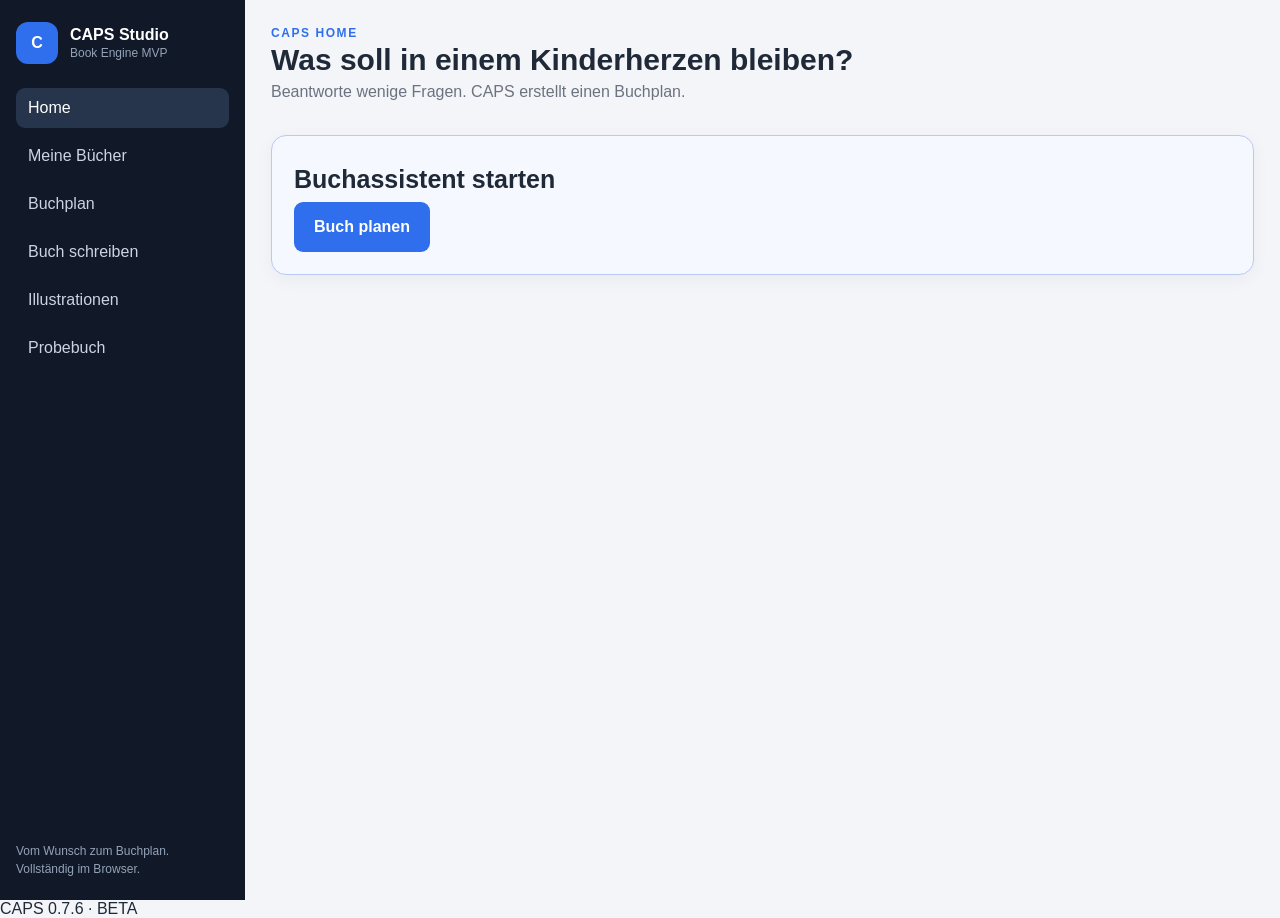
==== beta/index.html @ 0b543d27 "release: CAPS Studio 0.7.6 release: CAPS Studio 0.7.6" ====
<!doctype html>
<html lang="de">
<head>
  <meta charset="UTF-8">
  <meta name="viewport" content="width=device-width, initial-scale=1.0, viewport-fit=cover">
  <meta name="theme-color" content="#111827">
  <meta name="mobile-web-app-capable" content="yes">
  <title>CAPS Studio – Probebuch</title>
  <link rel="stylesheet" href="css/app.css?v=2026-07-16-076">
</head>
<body>
  <div id="app"></div>

  <script src="js/core/boot-guard.js?v=2026-07-16-076"></script>
  <script src="themes/universe-data.js?v=2026-07-16-076"></script>
  <script src="js/core/storage-engine.js?v=2026-07-16-076"></script>
  <script src="js/core/layout-engine.js?v=2026-07-16-076"></script>
  <script src="js/core/illustration-engine.js?v=2026-07-16-076"></script>
  <script src="js/core/manuscript-engine.js?v=2026-07-16-076"></script>
  <script src="js/core/book-engine.js?v=2026-07-16-076"></script>
  <script src="js/core/project-manager.js?v=2026-07-16-076"></script>
  <script src="js/ui/ui-controller.js?v=2026-07-16-076"></script>
  <script src="js/core/universe-engine.js?v=2026-07-16-076"></script>
  <script src="js/core/app.js?v=2026-07-16-076"></script>
  <div class="release-badge">CAPS 0.7.6 · BETA</div>
</body>
</html>
---- beta/css/app.css ----
:root{
  font-family:Inter,Arial,Helvetica,sans-serif;
  color:#1f2937;
  background:#f3f5f8;
  --panel:#fff;
  --line:#dce2e9;
  --muted:#6b7280;
  --accent:#2f6fed;
  --accent-dark:#204fb6;
  --sidebar:#111827;
  --good:#147d45;
  --good-bg:#dcfce7;
  --warn:#a15c00;
  --warn-bg:#fff7ed;
  --danger:#991b1b;
  --danger-bg:#fee2e2;
}
*{box-sizing:border-box}
html{scroll-behavior:smooth}
body{margin:0;min-height:100vh;background:#f3f5f8;overscroll-behavior-y:contain}
button,input,select,textarea{font:inherit}
button{cursor:pointer;touch-action:manipulation;-webkit-tap-highlight-color:transparent}
.app-shell{min-height:100vh;display:grid;grid-template-columns:245px minmax(0,1fr)}
.sidebar{background:var(--sidebar);color:#fff;padding:22px 16px;display:flex;flex-direction:column;gap:24px}
.brand{display:flex;gap:12px;align-items:center}
.brand-mark{width:42px;height:42px;border-radius:12px;background:var(--accent);display:grid;place-items:center;font-weight:900}
.brand strong,.brand span{display:block}
.brand span{font-size:12px;color:#94a3b8;margin-top:2px}
.nav{display:grid;gap:8px}
.nav-item{padding:11px 12px;border-radius:9px;color:#cbd5e1;position:relative}
.nav-item.active{background:#26344c;color:#fff}
.nav-item.clickable:hover{background:#1f2c42;color:#fff}
.nav-button{width:100%;border:0;text-align:left;background:transparent;color:inherit;padding:0}
.nav-item.disabled{opacity:.48;cursor:not-allowed}
.coming-soon{float:right;font-size:9px;padding:3px 6px;border-radius:999px;background:rgba(255,255,255,.1)}
.side-note{margin-top:auto;color:#94a3b8;font-size:12px;line-height:1.5}
.main{padding:26px;min-width:0}
.topbar{display:flex;justify-content:space-between;gap:16px;align-items:flex-start;margin-bottom:18px}
h1{margin:3px 0 6px;font-size:30px}
h2,h3,p{margin-top:0}
.eyebrow{margin:0;color:var(--accent);font-size:12px;font-weight:800;letter-spacing:.13em}
.subtle{color:var(--muted)}
.actions{display:flex;gap:8px;flex-wrap:wrap}
.primary,.secondary,.danger,.success{border:0;border-radius:9px;min-height:42px;padding:10px 14px;font-weight:750}
.primary{background:var(--accent);color:#fff}
.primary:hover{background:var(--accent-dark)}
.secondary{background:#edf2ff;color:#20458e}
.danger{background:var(--danger-bg);color:var(--danger)}
.success{background:var(--good-bg);color:#166534}
.panel,.stat,.hero-card,.next-step-card{background:var(--panel);border:1px solid var(--line);border-radius:15px;box-shadow:0 5px 18px rgba(15,23,42,.045)}
.panel{padding:20px}
.stats{display:grid;grid-template-columns:repeat(4,1fr);gap:14px;margin-bottom:18px}
.stat{padding:16px}
.stat span{font-size:13px;color:var(--muted)}
.stat strong{display:block;font-size:27px;margin-top:5px}
.home-grid{display:grid;grid-template-columns:minmax(0,1.35fr) minmax(320px,.65fr);gap:16px;align-items:start}
.hero-card{padding:22px;background:linear-gradient(145deg,#111827,#26344c);color:#fff}
.hero-card .subtle{color:#cbd5e1}
.hero-top{display:flex;justify-content:space-between;gap:16px;align-items:flex-start}
.hero-project{margin-top:18px}
.hero-project h2{font-size:28px;margin-bottom:6px}
.score-row{display:flex;justify-content:space-between;align-items:flex-end;gap:16px;margin-top:18px}
.score-number{font-size:42px;font-weight:900;line-height:1}
.score-label{font-size:12px;color:#cbd5e1;margin-top:5px}
.progress{height:11px;background:#dfe5ee;border-radius:999px;overflow:hidden}
.progress span{display:block;height:100%;background:var(--accent)}
.hero-card .progress{background:rgba(255,255,255,.17);margin-top:10px}
.hero-card .progress span{background:#7ea5ff}
.health-button{border:1px solid rgba(255,255,255,.18);background:rgba(255,255,255,.08);color:#fff;border-radius:999px;padding:8px 11px;font-weight:750}
.next-step-card{padding:22px;margin-top:16px;border-color:#b8c9f2;background:#f6f8ff}
.next-step-label{color:var(--accent);font-size:12px;font-weight:900;letter-spacing:.12em}
.next-step-card h2{font-size:25px;margin:7px 0 8px}
.next-step-card p{color:var(--muted);line-height:1.5}
.next-step-card .primary{min-height:50px;padding-inline:20px}
.timeline{display:grid;grid-template-columns:repeat(7,1fr);gap:8px;margin-top:16px}
.timeline-step{border:1px solid var(--line);border-radius:11px;padding:10px 8px;text-align:center;background:#fafbfd;min-height:76px}
.timeline-step strong,.timeline-step span{display:block}
.timeline-step strong{font-size:12px}
.timeline-step span{font-size:20px;margin-bottom:5px}
.timeline-step.done{background:#edf8f1;border-color:#b7dec7;color:var(--good)}
.timeline-step.current{background:#fff7ed;border-color:#f3cc9d;color:var(--warn)}
.timeline-step.locked{color:#9ca3af}
.coach-card{padding:18px;border-left:4px solid var(--accent);background:#fff;border-radius:0 13px 13px 0;box-shadow:0 5px 18px rgba(15,23,42,.045)}
.coach-card strong{display:block;margin-bottom:7px}
.activity-list,.health-list,.project-list{display:grid;gap:0}
.activity-item,.health-item,.project-row{display:flex;justify-content:space-between;gap:12px;padding:10px 0;border-bottom:1px solid #edf0f4}
.activity-item:last-child,.health-item:last-child,.project-row:last-child{border-bottom:0}
.activity-item span:last-child,.project-row span:last-child{color:var(--muted);font-size:12px}
.health-dot{width:10px;height:10px;border-radius:50%;display:inline-block;margin-right:7px}
.health-dot.good{background:#22c55e}
.health-dot.warn{background:#f59e0b}
.health-dot.off{background:#cbd5e1}
.project-grid{display:grid;grid-template-columns:repeat(auto-fill,minmax(270px,1fr));gap:14px}
.project-card{border:1px solid var(--line);border-radius:13px;overflow:hidden;background:#fff}
.project-cover{min-height:105px;padding:16px;color:#fff;background:linear-gradient(145deg,#172033,#2f6fed);display:flex;justify-content:space-between;align-items:flex-end}
.project-body{padding:15px}
.project-meta{color:var(--muted);font-size:13px;min-height:34px}
.project-actions{display:flex;gap:7px;flex-wrap:wrap;margin-top:14px}
.empty{padding:54px 18px;text-align:center;color:var(--muted)}
.form-grid{display:grid;grid-template-columns:1fr 1fr;gap:13px}
.field{display:grid;gap:6px;font-size:13px;font-weight:750}
.field.wide{grid-column:1/-1}
input,select,textarea{width:100%;border:1px solid #d6dde6;border-radius:9px;padding:10px 11px;background:#fff;color:#1f2937}
textarea{min-height:130px;resize:vertical}
.form-actions{display:flex;justify-content:flex-end;gap:8px;margin-top:20px}
.project-header{display:flex;justify-content:space-between;gap:16px;align-items:flex-start;margin-bottom:18px}
.page-list{display:grid;grid-template-columns:repeat(auto-fill,minmax(210px,1fr));gap:10px;margin-top:14px}
.page-card{border:1px solid var(--line);border-radius:11px;padding:12px;background:#fafbfd;cursor:pointer;text-align:left;width:100%}
.page-card:hover{border-color:#9bb7f6;background:#f3f6ff}
.page-card strong,.page-card span{display:block}
.page-card span{color:var(--muted);font-size:12px;margin-top:5px}
.page-editor-grid{display:grid;grid-template-columns:minmax(0,1fr) 280px;gap:16px;align-items:start}
.page-editor-sidebar{position:sticky;top:16px}
.page-status-list{display:grid;gap:8px;margin-top:14px}
.page-status-list div{display:flex;justify-content:space-between;gap:10px;padding:9px 0;border-bottom:1px solid #edf0f4}
.export-explanation{display:grid;grid-template-columns:1fr 1fr;gap:10px;margin-top:16px}
.export-option{border:1px solid var(--line);border-radius:11px;padding:13px;background:#fafbfd}
.export-option strong,.export-option span{display:block}
.export-option span{margin-top:5px;color:var(--muted);font-size:12px;line-height:1.45}
.toast{position:fixed;right:18px;bottom:18px;padding:12px 15px;background:#111827;color:#fff;border-radius:10px;box-shadow:0 10px 30px rgba(0,0,0,.25);z-index:50}
.modal-backdrop{position:fixed;inset:0;background:rgba(15,23,42,.68);z-index:60;display:grid;place-items:center;padding:18px}
.modal{width:min(560px,100%);max-height:88vh;overflow:auto;background:#fff;border-radius:16px;box-shadow:0 24px 80px rgba(0,0,0,.3)}
.modal-head,.modal-body,.modal-actions{padding:17px 18px}
.modal-head{border-bottom:1px solid var(--line);display:flex;justify-content:space-between;gap:12px;align-items:center}
.modal-actions{border-top:1px solid var(--line);display:flex;justify-content:flex-end}
.mobile-bottom-nav{display:none}
.mobile-next-bar{display:none}
.quick-continue{margin-top:14px;padding:12px;border-radius:11px;background:rgba(255,255,255,.08);border:1px solid rgba(255,255,255,.13)}
.quick-continue strong{display:block;margin-bottom:5px}
.quick-continue button{margin-top:9px}

@media(max-width:1050px){
  .home-grid{grid-template-columns:1fr}
  .timeline{grid-template-columns:repeat(4,1fr)}
}
@media(max-width:850px){
  body{padding-bottom:calc(76px + env(safe-area-inset-bottom))}
  .app-shell{grid-template-columns:1fr}
  .sidebar{display:none}
  .main{padding:14px 12px 92px}
  .topbar,.project-header{display:grid}
  .topbar .actions,.project-header .actions{display:grid;grid-template-columns:1fr 1fr}
  h1{font-size:24px}
  .stats{grid-template-columns:1fr 1fr;gap:9px}
  .stat{padding:13px}
  .stat strong{font-size:23px}
  .hero-card{padding:17px}
  .hero-top{display:grid}
  .hero-project h2{font-size:24px}
  .score-number{font-size:36px}
  .timeline{grid-template-columns:repeat(2,1fr)}
  .next-step-card{padding:17px}
  .next-step-card .primary{width:100%;min-height:52px}
  .page-editor-grid{grid-template-columns:1fr}
  .page-editor-sidebar{position:static}
  .mobile-bottom-nav{display:grid;grid-template-columns:repeat(4,1fr);position:fixed;left:0;right:0;bottom:0;z-index:40;background:rgba(17,24,39,.98);padding:7px 8px calc(7px + env(safe-area-inset-bottom));backdrop-filter:blur(14px)}
  .mobile-bottom-nav button{border:0;background:transparent;color:#cbd5e1;min-height:54px;border-radius:10px;display:grid;place-items:center;align-content:center;gap:2px;font-size:10px}
  .mobile-bottom-nav button strong{font-size:19px}
  .mobile-bottom-nav button.active{background:#26344c;color:#fff}
  .mobile-next-bar{display:grid;position:sticky;bottom:calc(70px + env(safe-area-inset-bottom));z-index:25;margin-top:14px;padding:9px;background:rgba(255,255,255,.95);border:1px solid var(--line);border-radius:13px;backdrop-filter:blur(12px)}
  .mobile-next-bar button{min-height:50px}
  .toast{left:12px;right:12px;bottom:calc(88px + env(safe-area-inset-bottom));text-align:center}
}
@media(max-width:560px){
  .stats,.form-grid,.export-explanation{grid-template-columns:1fr}
  .field.wide{grid-column:auto}
  .topbar .actions,.project-header .actions,.project-actions,.form-actions{grid-template-columns:1fr;display:grid}
  .timeline{grid-template-columns:1fr 1fr}
  .primary,.secondary,.danger,.success{min-height:48px}
}

.universe-toolbar{display:grid;grid-template-columns:minmax(220px,1fr) 220px auto;gap:10px;margin-bottom:14px}.asset-grid{display:grid;grid-template-columns:repeat(auto-fill,minmax(205px,1fr));gap:10px}.asset-card{border:1px solid var(--line);border-radius:12px;padding:13px;background:#fafbfd;display:grid;gap:8px;min-height:132px}.asset-card.selected{border-color:var(--accent);background:#f3f6ff}.asset-card h3{font-size:15px;margin:0}.asset-card small{color:var(--muted)}.asset-category{display:inline-block;width:max-content;padding:4px 7px;border-radius:999px;background:#edf2ff;color:#20458e;font-size:10px;font-weight:800}.asset-actions{margin-top:auto;display:flex;gap:7px}.asset-actions button{width:100%}.universe-tabs{display:flex;gap:8px;flex-wrap:wrap;margin-bottom:14px}.universe-tabs button.active{background:var(--accent);color:#fff}.pack-grid{display:grid;grid-template-columns:repeat(auto-fill,minmax(250px,1fr));gap:12px}.pack-card{border:1px solid var(--line);border-radius:13px;padding:15px;background:#fff}.pack-card p{color:var(--muted);font-size:13px;line-height:1.45}.universe-summary{display:grid;grid-template-columns:repeat(4,1fr);gap:10px;margin-bottom:14px}.library-empty{padding:28px;text-align:center;color:var(--muted)}@media(max-width:850px){.universe-toolbar{grid-template-columns:1fr 1fr}.universe-toolbar button{grid-column:1/-1}.asset-grid,.pack-grid{grid-template-columns:1fr 1fr}.universe-summary{grid-template-columns:1fr 1fr}}@media(max-width:560px){.universe-toolbar,.asset-grid,.pack-grid,.universe-summary{grid-template-columns:1fr}.universe-tabs{display:grid;grid-template-columns:1fr 1fr}.universe-tabs button{min-height:48px}.asset-card{min-height:150px}}


/* Sprint A.2.2.1 – Projektassistent */
.wizard-shell{max-width:1050px;margin:0 auto}
.wizard-progress{display:grid;grid-template-columns:repeat(6,1fr);gap:7px;margin-bottom:16px}
.wizard-progress div{padding:9px 7px;border:1px solid var(--line);border-radius:10px;background:#fafbfd;text-align:center;font-size:11px;font-weight:750;color:var(--muted)}
.wizard-progress div.done{background:#edf8f1;color:var(--good);border-color:#b7dec7}
.wizard-progress div.active{background:#edf2ff;color:#20458e;border-color:#9bb7f6}
.wizard-card{background:#fff;border:1px solid var(--line);border-radius:15px;padding:22px;box-shadow:0 5px 18px rgba(15,23,42,.045)}
.wizard-card h2{margin-bottom:6px}
.theme-grid{display:grid;grid-template-columns:repeat(auto-fill,minmax(165px,1fr));gap:10px;margin-top:16px}
.theme-option{border:1px solid var(--line);border-radius:12px;padding:14px;background:#fafbfd;min-height:94px;text-align:left}
.theme-option strong,.theme-option span{display:block}
.theme-option span{font-size:22px;margin-bottom:7px}
.theme-option.selected{background:#edf2ff;border-color:var(--accent);box-shadow:0 0 0 2px rgba(47,111,237,.10)}
.selection-toolbar{display:grid;grid-template-columns:1fr 220px;gap:10px;margin:14px 0}
.selection-grid{display:grid;grid-template-columns:repeat(auto-fill,minmax(190px,1fr));gap:9px}
.selection-card{border:1px solid var(--line);border-radius:11px;padding:12px;background:#fafbfd;text-align:left;min-height:88px}
.selection-card strong,.selection-card small{display:block}
.selection-card small{color:var(--muted);margin-top:5px}
.selection-card.selected{border-color:var(--accent);background:#f3f6ff}
.wizard-footer{display:flex;justify-content:space-between;gap:9px;margin-top:18px}
.wizard-summary{display:grid;grid-template-columns:repeat(2,1fr);gap:10px}
.summary-box{border:1px solid var(--line);border-radius:11px;padding:13px;background:#fafbfd}
.summary-box strong,.summary-box span{display:block}
.summary-box span{color:var(--muted);font-size:13px;margin-top:5px}
.project-tabs{display:flex;gap:8px;flex-wrap:wrap;margin:0 0 14px}
.project-tabs button.active{background:var(--accent);color:#fff}
.content-section{margin-top:18px}
.content-section-head{display:flex;justify-content:space-between;align-items:center;gap:10px;margin-bottom:10px}
.content-section-head h3{margin:0}
.content-count{padding:4px 8px;border-radius:999px;background:#edf2ff;color:#20458e;font-size:11px;font-weight:800}
.custom-character-list{display:grid;gap:9px;margin-top:12px}
.custom-character{display:flex;justify-content:space-between;gap:12px;align-items:center;border:1px solid var(--line);border-radius:10px;padding:10px;background:#fafbfd}
.wizard-note{padding:11px 12px;border-radius:10px;background:#edf2ff;color:#20458e;font-size:13px;line-height:1.45}
@media(max-width:850px){
  .wizard-progress{grid-template-columns:repeat(3,1fr)}
  .theme-grid,.selection-grid{grid-template-columns:1fr 1fr}
  .selection-toolbar{grid-template-columns:1fr}
}
@media(max-width:560px){
  .wizard-progress{grid-template-columns:repeat(2,1fr)}
  .theme-grid,.selection-grid,.wizard-summary{grid-template-columns:1fr}
  .wizard-card{padding:16px}
  .wizard-footer{display:grid;grid-template-columns:1fr}
  .wizard-footer button{width:100%;min-height:50px}
  .project-tabs{display:grid;grid-template-columns:1fr 1fr}
  .project-tabs button{min-height:48px}
}

.book-wizard{max-width:1050px;margin:0 auto}.book-wizard-progress{display:grid;grid-template-columns:repeat(5,1fr);gap:7px;margin-bottom:16px}.book-wizard-progress div{padding:9px 6px;border:1px solid var(--line);border-radius:10px;background:#fafbfd;text-align:center;font-size:11px;font-weight:800;color:var(--muted)}.book-wizard-progress div.done{background:#edf8f1;color:var(--good);border-color:#b7dec7}.book-wizard-progress div.active{background:#edf2ff;color:#20458e;border-color:#9bb7f6}.choice-grid{display:grid;grid-template-columns:repeat(auto-fill,minmax(175px,1fr));gap:10px;margin-top:14px}.choice-card{border:1px solid var(--line);border-radius:12px;padding:14px;background:#fafbfd;text-align:left;min-height:86px}.choice-card.selected{background:#edf2ff;border-color:var(--accent)}.character-builder{display:grid;gap:10px;margin-top:14px}.character-row{border:1px solid var(--line);border-radius:12px;padding:13px;background:#fafbfd}.character-row-head{display:flex;justify-content:space-between;align-items:center;gap:10px}.plan-grid{display:grid;grid-template-columns:repeat(2,minmax(0,1fr));gap:14px}.plan-card{background:#fff;border:1px solid var(--line);border-radius:14px;padding:17px;box-shadow:0 5px 18px rgba(15,23,42,.04)}.plan-list{display:grid;gap:8px}.plan-list-item{border:1px solid #e7ebf0;border-radius:10px;padding:11px;background:#fafbfd}.plan-list-item strong,.plan-list-item span{display:block}.plan-list-item span{color:var(--muted);font-size:13px;margin-top:4px;line-height:1.45}.qa-score{font-size:42px;font-weight:900}.qa-check{display:flex;justify-content:space-between;gap:12px;padding:9px 0;border-bottom:1px solid #edf0f4}.qa-check.good{color:var(--good)}.qa-check.warn{color:#a15c00}.approval-bar{display:flex;justify-content:space-between;gap:10px;align-items:center;margin-top:14px;padding-top:13px;border-top:1px solid var(--line)}.generator-note{padding:11px 12px;border-radius:10px;background:#fff7ed;color:#8a4b00;font-size:13px;line-height:1.5;margin:14px 0}@media(max-width:850px){.book-wizard-progress{grid-template-columns:repeat(3,1fr)}.plan-grid{grid-template-columns:1fr}}@media(max-width:560px){.book-wizard-progress{grid-template-columns:repeat(2,1fr)}.choice-grid{grid-template-columns:1fr}.approval-bar{display:grid}}

.manuscript-layout{display:grid;grid-template-columns:260px minmax(0,1fr);gap:14px}.chapter-sidebar{background:#fff;border:1px solid var(--line);border-radius:14px;padding:12px;height:max-content;position:sticky;top:12px}.chapter-sidebar button{width:100%;text-align:left;margin-bottom:7px}.chapter-sidebar button.active{background:var(--accent);color:#fff}.scene-editor{background:#fff;border:1px solid var(--line);border-radius:14px;padding:18px}.scene-meta{display:grid;grid-template-columns:repeat(3,1fr);gap:8px;margin:12px 0}.scene-meta div{background:#fafbfd;border:1px solid var(--line);border-radius:10px;padding:10px}.scene-meta strong,.scene-meta span{display:block}.scene-meta span{color:var(--muted);font-size:12px;margin-top:3px}.scene-textarea{min-height:420px;font-family:Georgia,serif;font-size:17px;line-height:1.65}.manuscript-toolbar{display:flex;gap:8px;flex-wrap:wrap;margin:12px 0}.manuscript-stats{display:grid;grid-template-columns:repeat(4,1fr);gap:10px;margin-bottom:14px}.quality-strip{display:grid;grid-template-columns:repeat(4,1fr);gap:8px;margin-top:12px}.quality-strip div{border:1px solid var(--line);border-radius:9px;padding:9px;background:#fafbfd;font-size:12px}.quality-strip .ok{color:var(--good)}.scene-list{display:grid;gap:6px;margin-top:8px}.scene-list button{background:#fafbfd;color:#1f2937;border:1px solid var(--line)}.scene-list button.active{background:#edf2ff;border-color:var(--accent)}@media(max-width:900px){.manuscript-layout{grid-template-columns:1fr}.chapter-sidebar{position:static}.manuscript-stats{grid-template-columns:1fr 1fr}}@media(max-width:560px){.scene-meta,.quality-strip,.manuscript-stats{grid-template-columns:1fr}.scene-textarea{min-height:320px}.manuscript-toolbar{display:grid}.manuscript-toolbar button{width:100%;min-height:48px}}

.illustration-layout{display:grid;grid-template-columns:290px minmax(0,1fr);gap:14px}
.illustration-sidebar{background:#fff;border:1px solid var(--line);border-radius:14px;padding:12px;height:max-content;position:sticky;top:12px;max-height:calc(100vh - 30px);overflow:auto}
.illustration-list{display:grid;gap:7px}
.illustration-list button{background:#fafbfd;color:#1f2937;border:1px solid var(--line);text-align:left}
.illustration-list button.active{background:#edf2ff;border-color:var(--accent)}
.illustration-editor{background:#fff;border:1px solid var(--line);border-radius:14px;padding:18px}
.illustration-preview{aspect-ratio:3/2;border:2px dashed #cbd5e1;border-radius:13px;background:#f8fafc;display:grid;place-items:center;overflow:hidden;margin:12px 0}
.illustration-preview img{width:100%;height:100%;object-fit:contain;background:#fff}
.illustration-placeholder{text-align:center;color:var(--muted);padding:20px}
.prompt-box{min-height:270px;font-family:ui-monospace,SFMono-Regular,Consolas,monospace;font-size:13px;line-height:1.5}
.passport-grid{display:grid;grid-template-columns:repeat(auto-fill,minmax(220px,1fr));gap:10px}
.passport-card{border:1px solid var(--line);border-radius:11px;padding:12px;background:#fafbfd}
.passport-card strong,.passport-card span{display:block}
.passport-card span{color:var(--muted);font-size:12px;line-height:1.45;margin-top:4px}
.illustration-stats{display:grid;grid-template-columns:repeat(4,1fr);gap:10px;margin-bottom:14px}
.illustration-toolbar{display:flex;gap:8px;flex-wrap:wrap}
.upload-label{display:inline-flex;align-items:center;justify-content:center;min-height:42px;padding:9px 13px;border-radius:9px;background:var(--accent);color:#fff;font-weight:800;cursor:pointer}
.upload-label input{display:none}
.style-bible{border:1px solid #9bb7f6;background:#f6f8ff;border-radius:13px;padding:14px;margin-bottom:13px}
@media(max-width:900px){.illustration-layout{grid-template-columns:1fr}.illustration-sidebar{position:static;max-height:none}.illustration-stats{grid-template-columns:1fr 1fr}}
@media(max-width:560px){.illustration-stats{grid-template-columns:1fr}.illustration-toolbar{display:grid}.illustration-toolbar button,.upload-label{width:100%;min-height:48px}.passport-grid{grid-template-columns:1fr}}

.style-editor-grid{display:grid;grid-template-columns:repeat(3,1fr);gap:10px}
.character-editor-grid{display:grid;grid-template-columns:repeat(3,1fr);gap:10px}
.character-editor-card{border:1px solid var(--line);border-radius:12px;padding:13px;background:#fafbfd;margin-bottom:12px}
.character-editor-card h3{margin-top:0}
.control-section{background:#fff;border:1px solid var(--line);border-radius:14px;padding:16px;margin-bottom:14px}
.control-section summary{cursor:pointer}
.style-preview{padding:12px;border:1px solid #9bb7f6;border-radius:10px;background:#f6f8ff;margin-top:10px}
@media(max-width:850px){.style-editor-grid,.character-editor-grid{grid-template-columns:1fr 1fr}}
@media(max-width:560px){.style-editor-grid,.character-editor-grid{grid-template-columns:1fr}}

.wizard-section-head{display:flex;justify-content:space-between;align-items:end;gap:12px;margin:24px 0 12px}
.compact-characters .character-row{border-color:#b8c9f2;background:#f8faff}
.layout-stats{display:grid;grid-template-columns:repeat(4,1fr);gap:12px;margin-bottom:14px}
.layout-warning,.layout-ready{border-radius:12px;padding:13px 15px;margin-bottom:14px;line-height:1.5}
.layout-warning{background:#fff7ed;border:1px solid #f3cc9d;color:#8a4b00}
.layout-ready{background:#edf8f1;border:1px solid #b7dec7;color:#166534}
.layout-workspace{display:grid;grid-template-columns:280px minmax(0,1fr);gap:14px;align-items:start}
.layout-sidebar{background:#fff;border:1px solid var(--line);border-radius:14px;padding:12px;display:grid;gap:7px;position:sticky;top:12px;max-height:calc(100vh - 30px);overflow:auto}
.layout-spread-button{border:1px solid var(--line);background:#fafbfd;border-radius:9px;padding:10px;text-align:left;color:#1f2937}
.layout-spread-button strong,.layout-spread-button span{display:block}
.layout-spread-button span{font-size:11px;color:var(--muted);margin-top:4px}
.layout-spread-button.active{background:#edf2ff;border-color:var(--accent)}
.layout-editor{display:grid;gap:14px}
.book-spread-preview{position:relative;aspect-ratio:3/2;background:#fff;border:1px solid var(--line);border-radius:14px;overflow:hidden;box-shadow:0 8px 28px rgba(15,23,42,.08);display:grid}
.book-preview-image{min-height:0;background:#e9eef5;display:grid;place-items:center;text-align:center;color:var(--muted);overflow:hidden}
.book-preview-image img{width:100%;height:100%;object-fit:cover}
.book-preview-copy{background:rgba(255,255,255,.94);padding:18px;overflow:auto;font-size:var(--preview-body);line-height:1.45}
.book-preview-copy h2{font-size:var(--preview-title);margin-bottom:10px}
.book-preview-copy p{margin:0 0 .65em}
.book-spread-preview.text-bottom{grid-template-rows:minmax(0,1fr) minmax(28%,auto)}
.book-spread-preview.text-left{grid-template-columns:38% 62%}.book-spread-preview.text-left .book-preview-copy{grid-column:1;grid-row:1}.book-spread-preview.text-left .book-preview-image{grid-column:2;grid-row:1}
.book-spread-preview.text-right{grid-template-columns:62% 38%}.book-spread-preview.text-right .book-preview-copy{grid-column:2;grid-row:1}.book-spread-preview.text-right .book-preview-image{grid-column:1;grid-row:1}
.book-preview-pages{position:absolute;right:10px;bottom:7px;font-size:11px;color:#64748b}
.layout-edit-fields{background:#fff;border:1px solid var(--line);border-radius:14px;padding:16px;display:grid;grid-template-columns:1fr 1fr;gap:10px}
.layout-edit-fields .wide,.layout-edit-fields button{grid-column:1/-1}
.layout-textarea{min-height:240px;line-height:1.55}
.print-book{display:none}
@media(max-width:900px){.layout-workspace{grid-template-columns:1fr}.layout-sidebar{position:static;max-height:none;grid-template-columns:repeat(2,1fr)}.layout-stats{grid-template-columns:1fr 1fr}}
@media(max-width:560px){.wizard-section-head{display:block}.wizard-section-head button{width:100%;margin-top:8px}.layout-sidebar{grid-template-columns:1fr}.layout-stats{grid-template-columns:1fr 1fr}.layout-edit-fields{grid-template-columns:1fr}.book-spread-preview{aspect-ratio:auto;min-height:620px}.book-spread-preview.text-left,.book-spread-preview.text-right{grid-template-columns:1fr;grid-template-rows:55% 45%}.book-spread-preview.text-left .book-preview-image,.book-spread-preview.text-right .book-preview-image{grid-column:1;grid-row:1}.book-spread-preview.text-left .book-preview-copy,.book-spread-preview.text-right .book-preview-copy{grid-column:1;grid-row:2}}
@media print{
 @page{size:A4 landscape;margin:0}
 html,body{background:#fff!important;margin:0!important;padding:0!important}
 .app-shell,.release-badge{display:none!important}
 #app>.print-book{display:block!important}
 .print-cover,.print-spread{width:297mm;height:210mm;position:relative;overflow:hidden;page-break-after:always;break-after:page;background:#fff;-webkit-print-color-adjust:exact;print-color-adjust:exact}
 .print-cover>img{position:absolute;width:100%;height:100%;object-fit:cover;filter:brightness(.65)}
 .print-cover-copy{position:absolute;inset:0;display:grid;place-content:center;text-align:center;padding:25mm;color:#fff;background:linear-gradient(180deg,rgba(15,23,42,.16),rgba(15,23,42,.62))}
 .print-cover.no-image .print-cover-copy{background:linear-gradient(145deg,#111827,#2f6fed)}
 .print-cover-copy h1{font-size:25mm;line-height:1.05;margin:0 0 8mm}.print-cover-copy h2{font-size:9mm;font-weight:400}.print-cover-copy p{font-size:6mm;margin-top:15mm}
 .print-spread{display:grid}
 .print-image{background:#e9eef5;display:grid;place-items:center;overflow:hidden}.print-image img{width:100%;height:100%;object-fit:cover}.missing-print-image{font:6mm Arial;color:#64748b}
 .print-copy{padding:12mm 15mm;background:rgba(255,255,255,.96);font-size:var(--book-body);line-height:1.45}.print-copy h2{font-size:var(--book-title);margin:0 0 5mm}.print-copy p{margin:0 0 4mm}
 .print-spread.text-bottom{grid-template-rows:62% 38%}.print-spread.text-left{grid-template-columns:38% 62%}.print-spread.text-left .print-copy{grid-column:1;grid-row:1}.print-spread.text-left .print-image{grid-column:2;grid-row:1}.print-spread.text-right{grid-template-columns:62% 38%}.print-spread.text-right .print-copy{grid-column:2;grid-row:1}.print-spread.text-right .print-image{grid-column:1;grid-row:1}
 .print-page-number{position:absolute;right:8mm;bottom:5mm;font:3.5mm Arial;color:#64748b}
}

.scene-brief{display:grid;grid-template-columns:repeat(2,minmax(0,1fr));gap:8px;margin:12px 0}.scene-brief>div{background:#f7f8fb;border:1px solid var(--line);border-radius:9px;padding:10px}.scene-brief strong,.scene-brief span{display:block}.scene-brief span{font-size:12px;color:var(--muted);line-height:1.4;margin-top:3px}.quality-strip .warn{background:#fff7ed;color:#9a3412;border-color:#fdba74}.manuscript-toolbar{align-items:stretch}.manuscript-toolbar button{min-height:42px}@media(max-width:620px){.scene-brief{grid-template-columns:1fr}.manuscript-toolbar{display:grid;grid-template-columns:1fr 1fr}.manuscript-toolbar button{width:100%}}@media(max-width:390px){.manuscript-toolbar{grid-template-columns:1fr}}
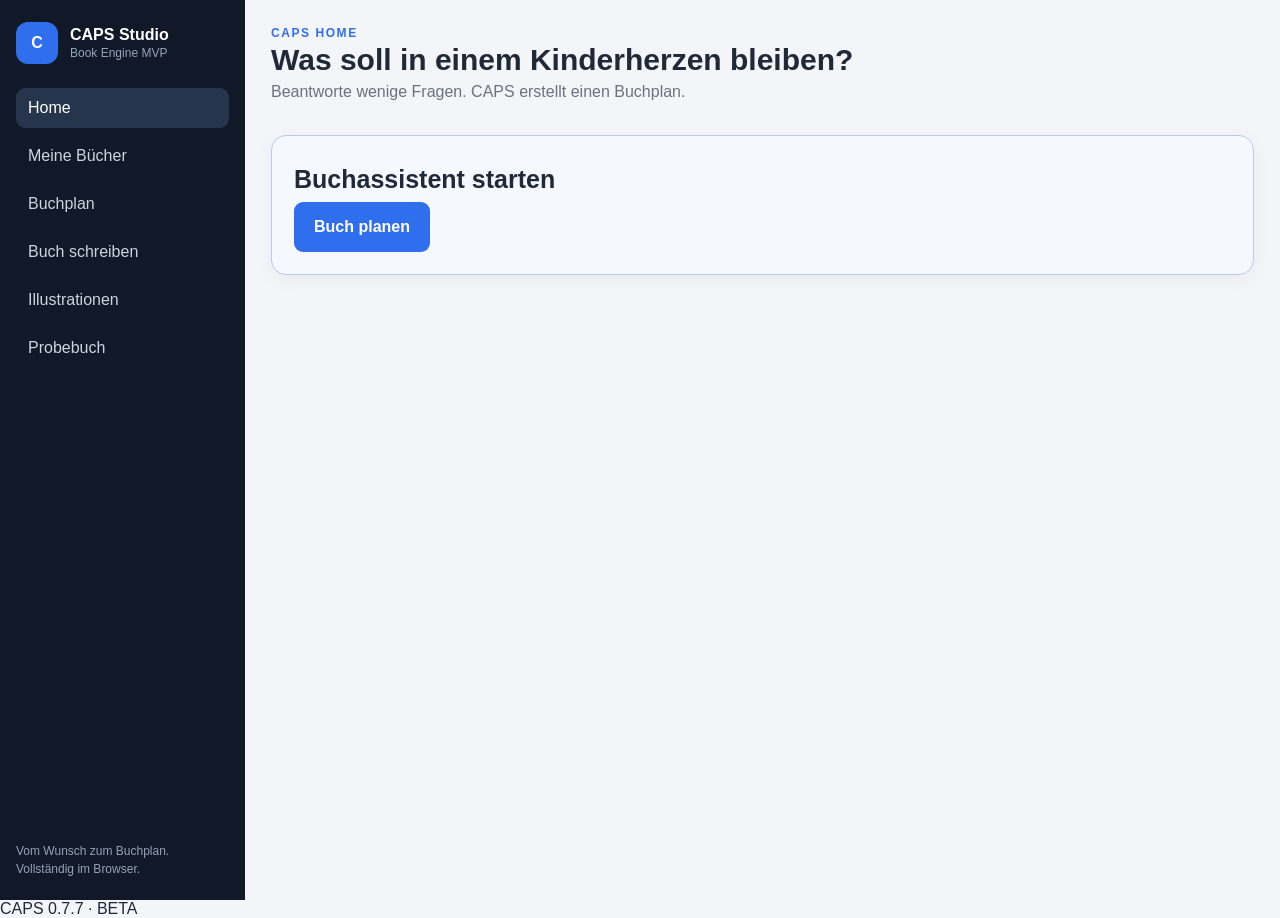
==== commit 2d8a0721: "CAPS Studio 0.7.7 BETA CAPS Studio 0.7.7 BETA" ====
--- a/beta/index.html
+++ b/beta/index.html
@@ -6,22 +6,22 @@
   <meta name="theme-color" content="#111827">
   <meta name="mobile-web-app-capable" content="yes">
   <title>CAPS Studio – Probebuch</title>
-  <link rel="stylesheet" href="css/app.css?v=2026-07-16-076">
+  <link rel="stylesheet" href="css/app.css?v=2026-07-16-077">
 </head>
 <body>
   <div id="app"></div>
 
-  <script src="js/core/boot-guard.js?v=2026-07-16-076"></script>
-  <script src="themes/universe-data.js?v=2026-07-16-076"></script>
-  <script src="js/core/storage-engine.js?v=2026-07-16-076"></script>
-  <script src="js/core/layout-engine.js?v=2026-07-16-076"></script>
-  <script src="js/core/illustration-engine.js?v=2026-07-16-076"></script>
-  <script src="js/core/manuscript-engine.js?v=2026-07-16-076"></script>
-  <script src="js/core/book-engine.js?v=2026-07-16-076"></script>
-  <script src="js/core/project-manager.js?v=2026-07-16-076"></script>
-  <script src="js/ui/ui-controller.js?v=2026-07-16-076"></script>
-  <script src="js/core/universe-engine.js?v=2026-07-16-076"></script>
-  <script src="js/core/app.js?v=2026-07-16-076"></script>
-  <div class="release-badge">CAPS 0.7.6 · BETA</div>
+  <script src="js/core/boot-guard.js?v=2026-07-16-077"></script>
+  <script src="themes/universe-data.js?v=2026-07-16-077"></script>
+  <script src="js/core/storage-engine.js?v=2026-07-16-077"></script>
+  <script src="js/core/layout-engine.js?v=2026-07-16-077"></script>
+  <script src="js/core/illustration-engine.js?v=2026-07-16-077"></script>
+  <script src="js/core/manuscript-engine.js?v=2026-07-16-077"></script>
+  <script src="js/core/book-engine.js?v=2026-07-16-077"></script>
+  <script src="js/core/project-manager.js?v=2026-07-16-077"></script>
+  <script src="js/ui/ui-controller.js?v=2026-07-16-077"></script>
+  <script src="js/core/universe-engine.js?v=2026-07-16-077"></script>
+  <script src="js/core/app.js?v=2026-07-16-077"></script>
+  <div class="release-badge">CAPS 0.7.7 · BETA</div>
 </body>
 </html>
--- a/beta/css/app.css
+++ b/beta/css/app.css
@@ -304,3 +304,11 @@
 }
 
 .scene-brief{display:grid;grid-template-columns:repeat(2,minmax(0,1fr));gap:8px;margin:12px 0}.scene-brief>div{background:#f7f8fb;border:1px solid var(--line);border-radius:9px;padding:10px}.scene-brief strong,.scene-brief span{display:block}.scene-brief span{font-size:12px;color:var(--muted);line-height:1.4;margin-top:3px}.quality-strip .warn{background:#fff7ed;color:#9a3412;border-color:#fdba74}.manuscript-toolbar{align-items:stretch}.manuscript-toolbar button{min-height:42px}@media(max-width:620px){.scene-brief{grid-template-columns:1fr}.manuscript-toolbar{display:grid;grid-template-columns:1fr 1fr}.manuscript-toolbar button{width:100%}}@media(max-width:390px){.manuscript-toolbar{grid-template-columns:1fr}}
+
+.story-influence{margin:12px 0;padding:14px;border:1px solid #b8c9f4;border-radius:13px;background:#f7f9ff}
+.story-influence-grid{display:grid;grid-template-columns:repeat(2,minmax(0,1fr));gap:9px}
+.story-influence-grid>div{padding:9px;border-radius:9px;background:#fff;border:1px solid var(--line)}
+.story-influence-grid strong,.story-influence-grid span{display:block}
+.story-influence-grid span{margin-top:4px;color:var(--muted);font-size:13px;line-height:1.45}
+.story-influence-grid .wide{grid-column:1/-1}
+@media(max-width:620px){.story-influence-grid{grid-template-columns:1fr}.story-influence-grid .wide{grid-column:auto}}
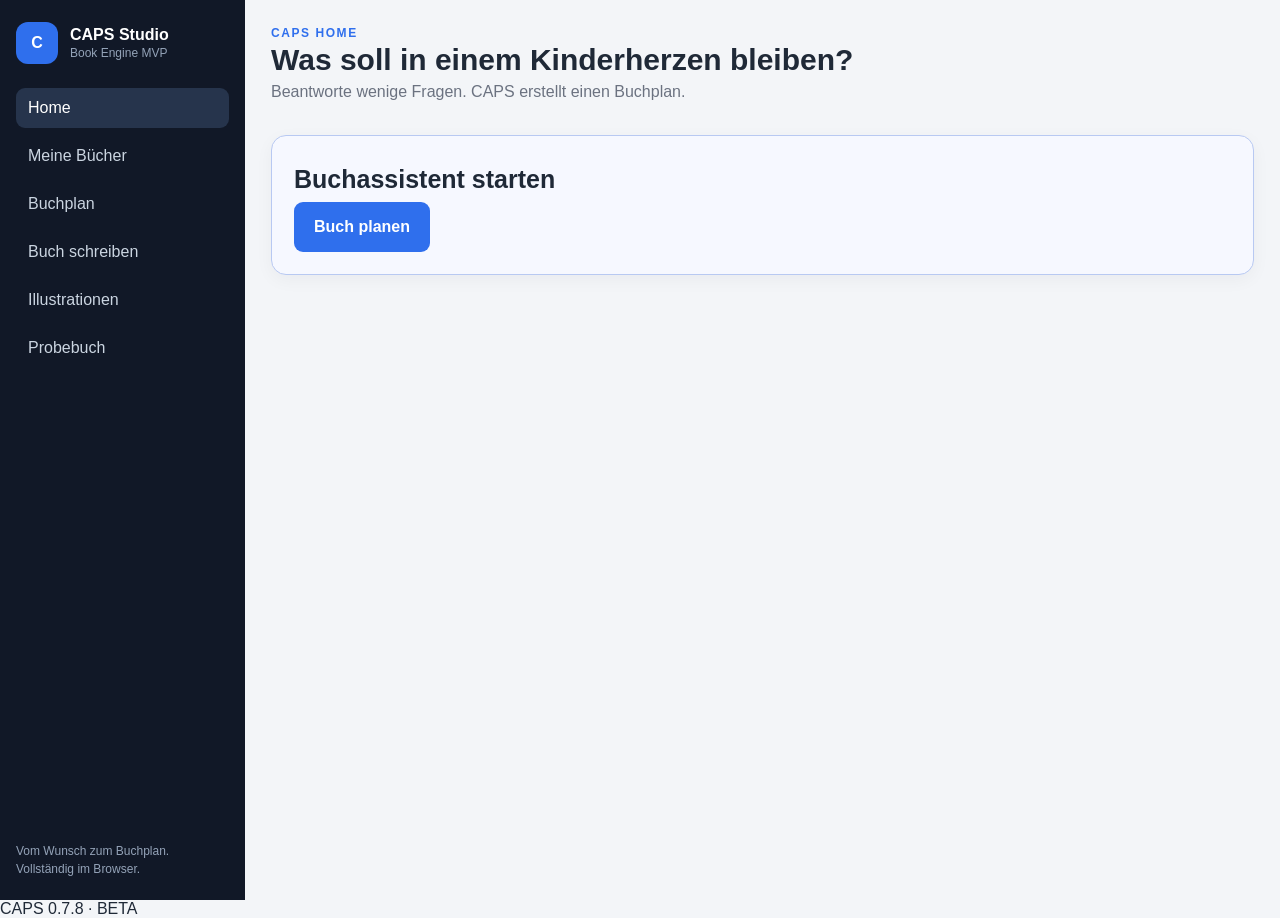
==== commit 32e6ccde: "release: CAPS Studio 0.7.8 pädagogischer Buchassistent release: CAPS Studio 0.7.8 pädagogischer Buch" ====
--- a/beta/index.html
+++ b/beta/index.html
@@ -6,22 +6,22 @@
   <meta name="theme-color" content="#111827">
   <meta name="mobile-web-app-capable" content="yes">
   <title>CAPS Studio – Probebuch</title>
-  <link rel="stylesheet" href="css/app.css?v=2026-07-16-077">
+  <link rel="stylesheet" href="css/app.css?v=2026-07-16-078">
 </head>
 <body>
   <div id="app"></div>
 
-  <script src="js/core/boot-guard.js?v=2026-07-16-077"></script>
-  <script src="themes/universe-data.js?v=2026-07-16-077"></script>
-  <script src="js/core/storage-engine.js?v=2026-07-16-077"></script>
-  <script src="js/core/layout-engine.js?v=2026-07-16-077"></script>
-  <script src="js/core/illustration-engine.js?v=2026-07-16-077"></script>
-  <script src="js/core/manuscript-engine.js?v=2026-07-16-077"></script>
-  <script src="js/core/book-engine.js?v=2026-07-16-077"></script>
-  <script src="js/core/project-manager.js?v=2026-07-16-077"></script>
-  <script src="js/ui/ui-controller.js?v=2026-07-16-077"></script>
-  <script src="js/core/universe-engine.js?v=2026-07-16-077"></script>
-  <script src="js/core/app.js?v=2026-07-16-077"></script>
-  <div class="release-badge">CAPS 0.7.7 · BETA</div>
+  <script src="js/core/boot-guard.js?v=2026-07-16-078"></script>
+  <script src="themes/universe-data.js?v=2026-07-16-078"></script>
+  <script src="js/core/storage-engine.js?v=2026-07-16-078"></script>
+  <script src="js/core/layout-engine.js?v=2026-07-16-078"></script>
+  <script src="js/core/illustration-engine.js?v=2026-07-16-078"></script>
+  <script src="js/core/manuscript-engine.js?v=2026-07-16-078"></script>
+  <script src="js/core/book-engine.js?v=2026-07-16-078"></script>
+  <script src="js/core/project-manager.js?v=2026-07-16-078"></script>
+  <script src="js/ui/ui-controller.js?v=2026-07-16-078"></script>
+  <script src="js/core/universe-engine.js?v=2026-07-16-078"></script>
+  <script src="js/core/app.js?v=2026-07-16-078"></script>
+  <div class="release-badge">CAPS 0.7.8 · BETA</div>
 </body>
 </html>
--- a/beta/css/app.css
+++ b/beta/css/app.css
@@ -312,3 +312,9 @@
 .story-influence-grid span{margin-top:4px;color:var(--muted);font-size:13px;line-height:1.45}
 .story-influence-grid .wide{grid-column:1/-1}
 @media(max-width:620px){.story-influence-grid{grid-template-columns:1fr}.story-influence-grid .wide{grid-column:auto}}
+
+.intake-summary,.impact-grid{display:grid;grid-template-columns:repeat(2,minmax(0,1fr));gap:10px;margin:14px 0}
+.intake-summary>div,.impact-grid>div{border:1px solid var(--line);border-radius:11px;padding:12px;background:#fafbfd}
+.intake-summary strong,.intake-summary span,.impact-grid strong,.impact-grid span{display:block}
+.intake-summary span,.impact-grid span{margin-top:5px;color:var(--muted);line-height:1.5}
+@media(max-width:680px){.intake-summary,.impact-grid{grid-template-columns:1fr}}
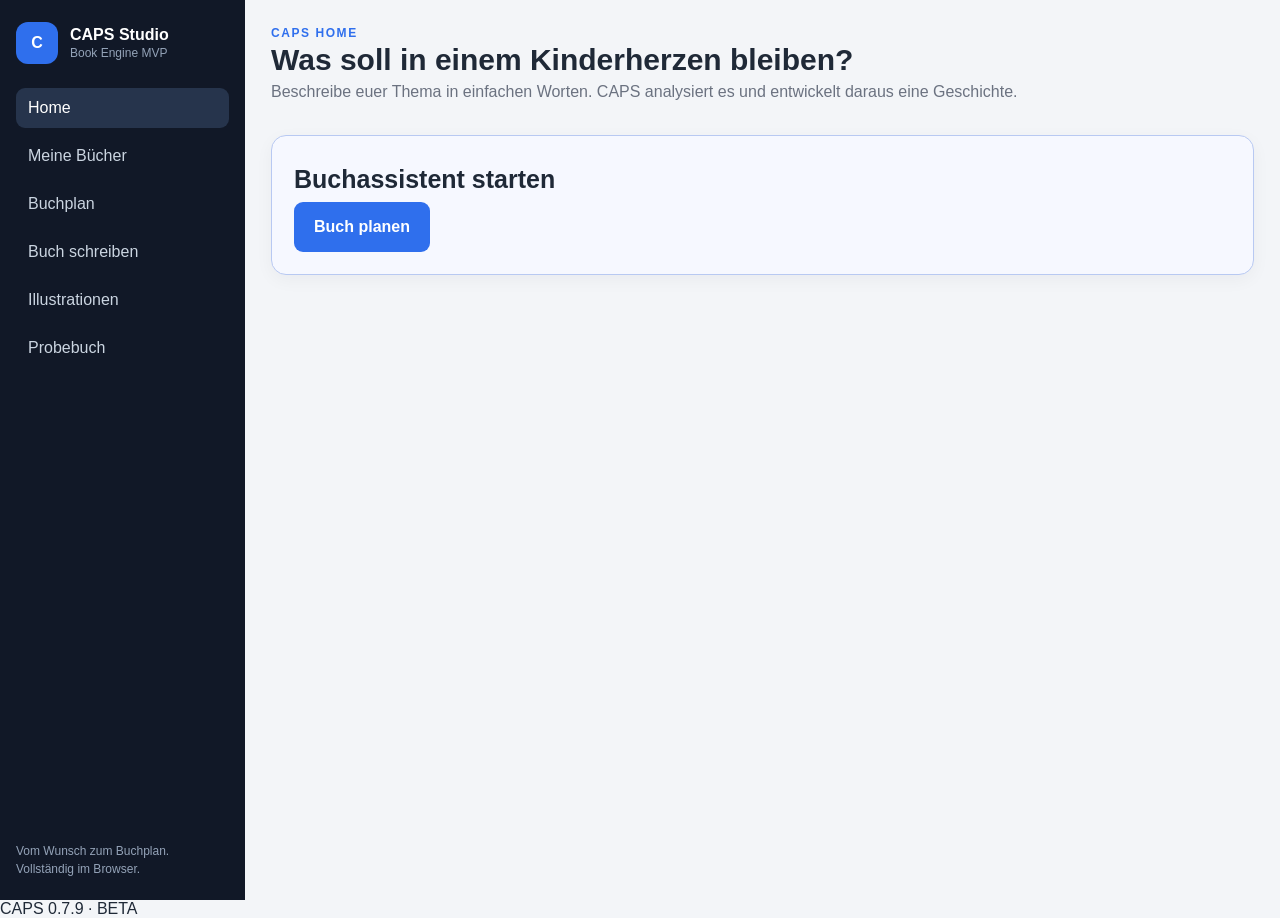
==== commit 48684af4: "CAPS Studio 0.7.9 Beta CAPS Studio 0.7.9 Beta" ====
--- a/beta/index.html
+++ b/beta/index.html
@@ -6,22 +6,22 @@
   <meta name="theme-color" content="#111827">
   <meta name="mobile-web-app-capable" content="yes">
   <title>CAPS Studio – Probebuch</title>
-  <link rel="stylesheet" href="css/app.css?v=2026-07-16-078">
+  <link rel="stylesheet" href="css/app.css?v=2026-07-16-079">
 </head>
 <body>
   <div id="app"></div>
 
-  <script src="js/core/boot-guard.js?v=2026-07-16-078"></script>
-  <script src="themes/universe-data.js?v=2026-07-16-078"></script>
-  <script src="js/core/storage-engine.js?v=2026-07-16-078"></script>
-  <script src="js/core/layout-engine.js?v=2026-07-16-078"></script>
-  <script src="js/core/illustration-engine.js?v=2026-07-16-078"></script>
-  <script src="js/core/manuscript-engine.js?v=2026-07-16-078"></script>
-  <script src="js/core/book-engine.js?v=2026-07-16-078"></script>
-  <script src="js/core/project-manager.js?v=2026-07-16-078"></script>
-  <script src="js/ui/ui-controller.js?v=2026-07-16-078"></script>
-  <script src="js/core/universe-engine.js?v=2026-07-16-078"></script>
-  <script src="js/core/app.js?v=2026-07-16-078"></script>
-  <div class="release-badge">CAPS 0.7.8 · BETA</div>
+  <script src="js/core/boot-guard.js?v=2026-07-16-079"></script>
+  <script src="themes/universe-data.js?v=2026-07-16-079"></script>
+  <script src="js/core/storage-engine.js?v=2026-07-16-079"></script>
+  <script src="js/core/layout-engine.js?v=2026-07-16-079"></script>
+  <script src="js/core/illustration-engine.js?v=2026-07-16-079"></script>
+  <script src="js/core/manuscript-engine.js?v=2026-07-16-079"></script>
+  <script src="js/core/book-engine.js?v=2026-07-16-079"></script>
+  <script src="js/core/project-manager.js?v=2026-07-16-079"></script>
+  <script src="js/ui/ui-controller.js?v=2026-07-16-079"></script>
+  <script src="js/core/universe-engine.js?v=2026-07-16-079"></script>
+  <script src="js/core/app.js?v=2026-07-16-079"></script>
+  <div class="release-badge">CAPS 0.7.9 · BETA</div>
 </body>
 </html>
--- a/beta/css/app.css
+++ b/beta/css/app.css
@@ -318,3 +318,9 @@
 .intake-summary strong,.intake-summary span,.impact-grid strong,.impact-grid span{display:block}
 .intake-summary span,.impact-grid span{margin-top:5px;color:var(--muted);line-height:1.5}
 @media(max-width:680px){.intake-summary,.impact-grid{grid-template-columns:1fr}}
+
+.analysis-banner{display:flex;align-items:center;justify-content:space-between;gap:12px;border:1px solid #8fb1ff;background:#f4f7ff;border-radius:12px;padding:14px;margin:14px 0}
+.analysis-banner strong{font-size:18px}.analysis-banner span{color:var(--muted);font-size:13px}
+.story-concept-card{border:1px solid var(--line);border-radius:13px;padding:16px;background:#fffaf0;margin-top:14px}
+.story-concept-card h3{margin:4px 0 10px}
+@media(max-width:560px){.analysis-banner{align-items:flex-start;flex-direction:column}}
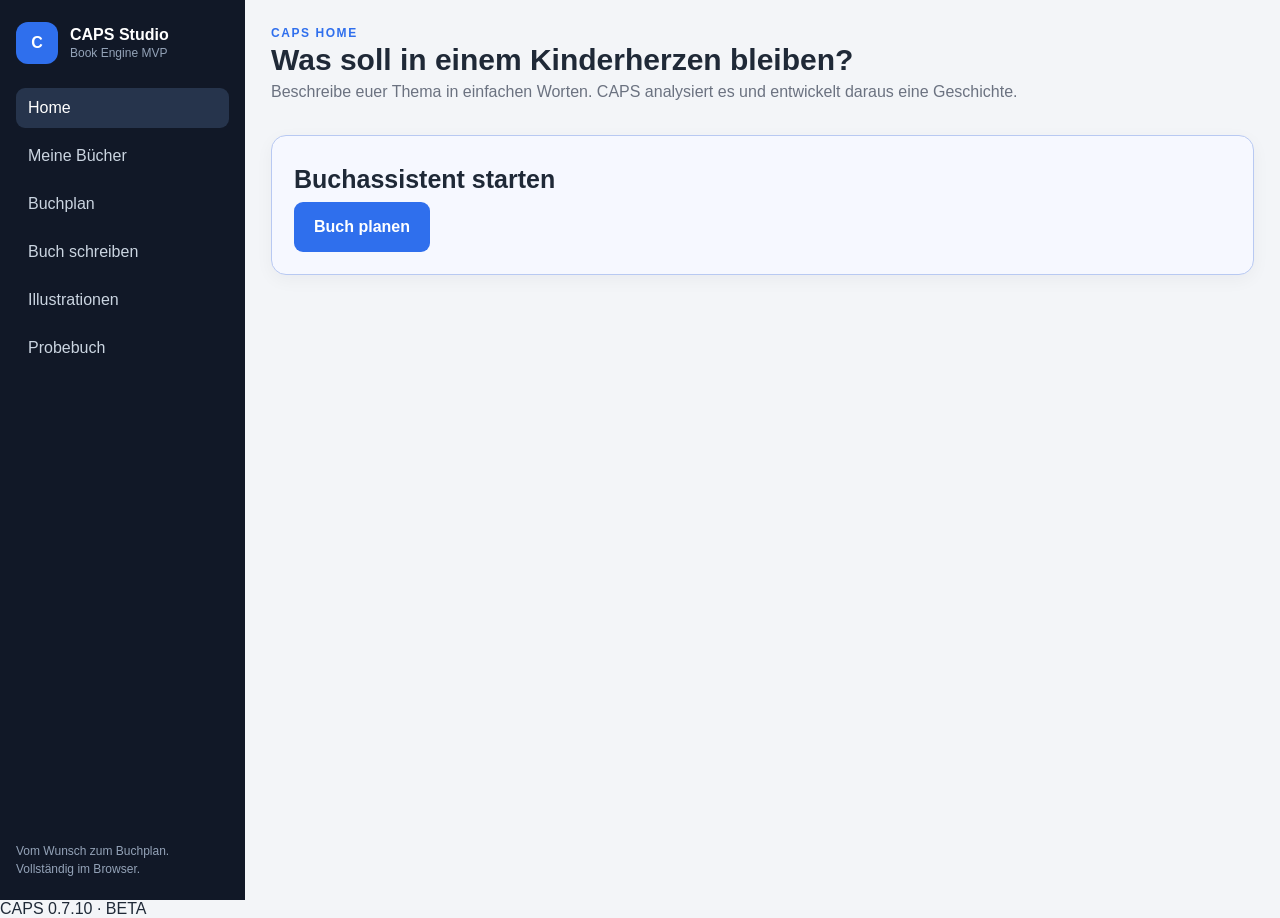
==== commit e6da12e8: "CAPS Studio 0.7.10 Beta CAPS Studio 0.7.10 Beta" ====
--- a/beta/index.html
+++ b/beta/index.html
@@ -6,22 +6,22 @@
   <meta name="theme-color" content="#111827">
   <meta name="mobile-web-app-capable" content="yes">
   <title>CAPS Studio – Probebuch</title>
-  <link rel="stylesheet" href="css/app.css?v=2026-07-16-079">
+  <link rel="stylesheet" href="css/app.css?v=2026-07-16-0710">
 </head>
 <body>
   <div id="app"></div>
 
-  <script src="js/core/boot-guard.js?v=2026-07-16-079"></script>
-  <script src="themes/universe-data.js?v=2026-07-16-079"></script>
-  <script src="js/core/storage-engine.js?v=2026-07-16-079"></script>
-  <script src="js/core/layout-engine.js?v=2026-07-16-079"></script>
-  <script src="js/core/illustration-engine.js?v=2026-07-16-079"></script>
-  <script src="js/core/manuscript-engine.js?v=2026-07-16-079"></script>
-  <script src="js/core/book-engine.js?v=2026-07-16-079"></script>
-  <script src="js/core/project-manager.js?v=2026-07-16-079"></script>
-  <script src="js/ui/ui-controller.js?v=2026-07-16-079"></script>
-  <script src="js/core/universe-engine.js?v=2026-07-16-079"></script>
-  <script src="js/core/app.js?v=2026-07-16-079"></script>
-  <div class="release-badge">CAPS 0.7.9 · BETA</div>
+  <script src="js/core/boot-guard.js?v=2026-07-16-0710"></script>
+  <script src="themes/universe-data.js?v=2026-07-16-0710"></script>
+  <script src="js/core/storage-engine.js?v=2026-07-16-0710"></script>
+  <script src="js/core/layout-engine.js?v=2026-07-16-0710"></script>
+  <script src="js/core/illustration-engine.js?v=2026-07-16-0710"></script>
+  <script src="js/core/manuscript-engine.js?v=2026-07-16-0710"></script>
+  <script src="js/core/book-engine.js?v=2026-07-16-0710"></script>
+  <script src="js/core/project-manager.js?v=2026-07-16-0710"></script>
+  <script src="js/ui/ui-controller.js?v=2026-07-16-0710"></script>
+  <script src="js/core/universe-engine.js?v=2026-07-16-0710"></script>
+  <script src="js/core/app.js?v=2026-07-16-0710"></script>
+  <div class="release-badge">CAPS 0.7.10 · BETA</div>
 </body>
 </html>
--- a/beta/css/app.css
+++ b/beta/css/app.css
@@ -324,3 +324,6 @@
 .story-concept-card{border:1px solid var(--line);border-radius:13px;padding:16px;background:#fffaf0;margin-top:14px}
 .story-concept-card h3{margin:4px 0 10px}
 @media(max-width:560px){.analysis-banner{align-items:flex-start;flex-direction:column}}
+
+.scene-quality{grid-template-columns:repeat(auto-fit,minmax(150px,1fr))}
+.manuscript-editor textarea{line-height:1.72}
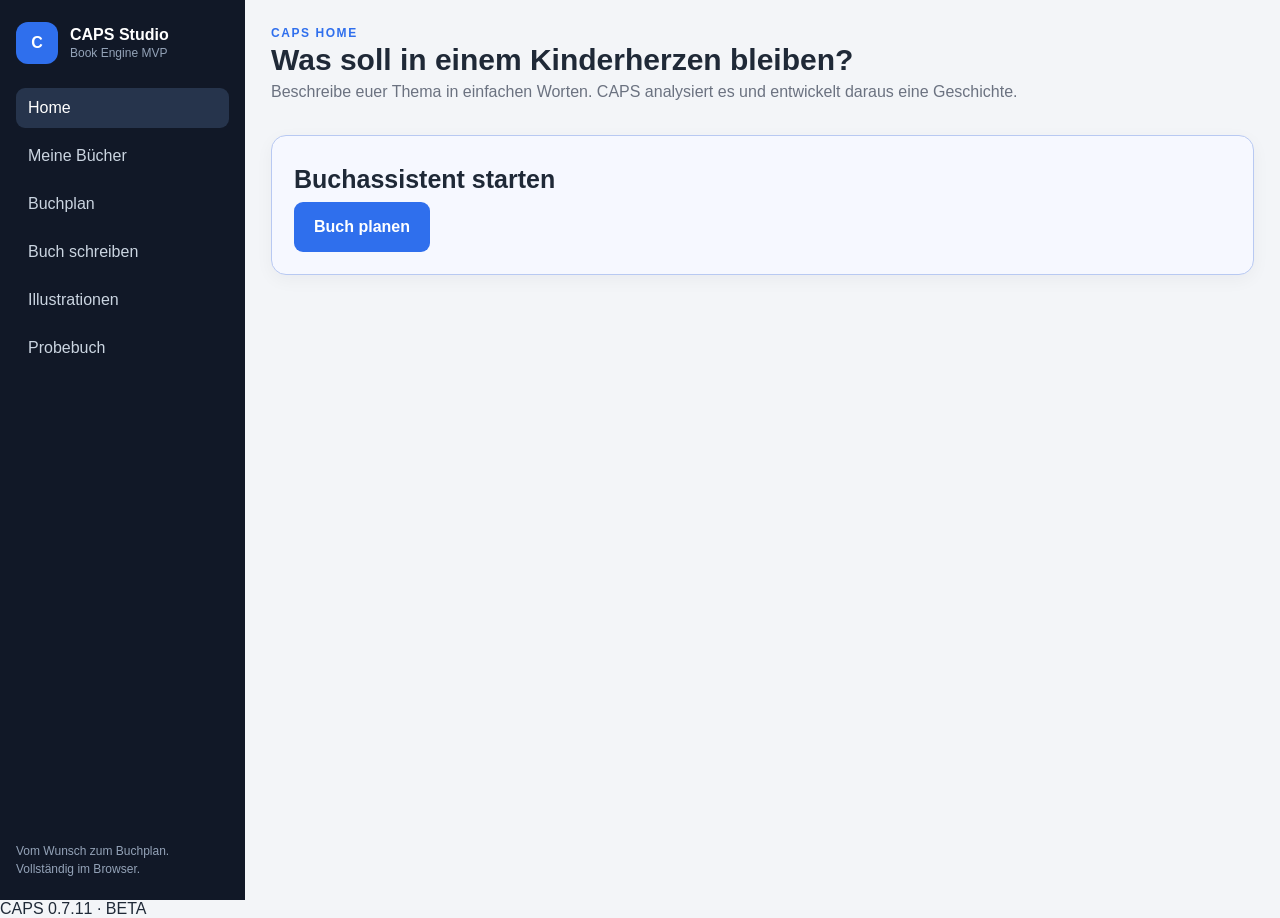
==== commit 7908c320: "CAPS Studio 0.7.11 Beta CAPS Studio 0.7.11 Beta" ====
--- a/beta/index.html
+++ b/beta/index.html
@@ -6,22 +6,22 @@
   <meta name="theme-color" content="#111827">
   <meta name="mobile-web-app-capable" content="yes">
   <title>CAPS Studio – Probebuch</title>
-  <link rel="stylesheet" href="css/app.css?v=2026-07-16-0710">
+  <link rel="stylesheet" href="css/app.css?v=2026-07-17-0711">
 </head>
 <body>
   <div id="app"></div>
 
-  <script src="js/core/boot-guard.js?v=2026-07-16-0710"></script>
-  <script src="themes/universe-data.js?v=2026-07-16-0710"></script>
-  <script src="js/core/storage-engine.js?v=2026-07-16-0710"></script>
-  <script src="js/core/layout-engine.js?v=2026-07-16-0710"></script>
-  <script src="js/core/illustration-engine.js?v=2026-07-16-0710"></script>
-  <script src="js/core/manuscript-engine.js?v=2026-07-16-0710"></script>
-  <script src="js/core/book-engine.js?v=2026-07-16-0710"></script>
-  <script src="js/core/project-manager.js?v=2026-07-16-0710"></script>
-  <script src="js/ui/ui-controller.js?v=2026-07-16-0710"></script>
-  <script src="js/core/universe-engine.js?v=2026-07-16-0710"></script>
-  <script src="js/core/app.js?v=2026-07-16-0710"></script>
-  <div class="release-badge">CAPS 0.7.10 · BETA</div>
+  <script src="js/core/boot-guard.js?v=2026-07-17-0711"></script>
+  <script src="themes/universe-data.js?v=2026-07-17-0711"></script>
+  <script src="js/core/storage-engine.js?v=2026-07-17-0711"></script>
+  <script src="js/core/layout-engine.js?v=2026-07-17-0711"></script>
+  <script src="js/core/illustration-engine.js?v=2026-07-17-0711"></script>
+  <script src="js/core/manuscript-engine.js?v=2026-07-17-0711"></script>
+  <script src="js/core/book-engine.js?v=2026-07-17-0711"></script>
+  <script src="js/core/project-manager.js?v=2026-07-17-0711"></script>
+  <script src="js/ui/ui-controller.js?v=2026-07-17-0711"></script>
+  <script src="js/core/universe-engine.js?v=2026-07-17-0711"></script>
+  <script src="js/core/app.js?v=2026-07-17-0711"></script>
+  <div class="release-badge">CAPS 0.7.11 · BETA</div>
 </body>
 </html>
--- a/beta/css/app.css
+++ b/beta/css/app.css
@@ -327,3 +327,5 @@
 
 .scene-quality{grid-template-columns:repeat(auto-fit,minmax(150px,1fr))}
 .manuscript-editor textarea{line-height:1.72}
+
+.warning-note{border-color:#f2b84b!important;background:#fff8e8!important}
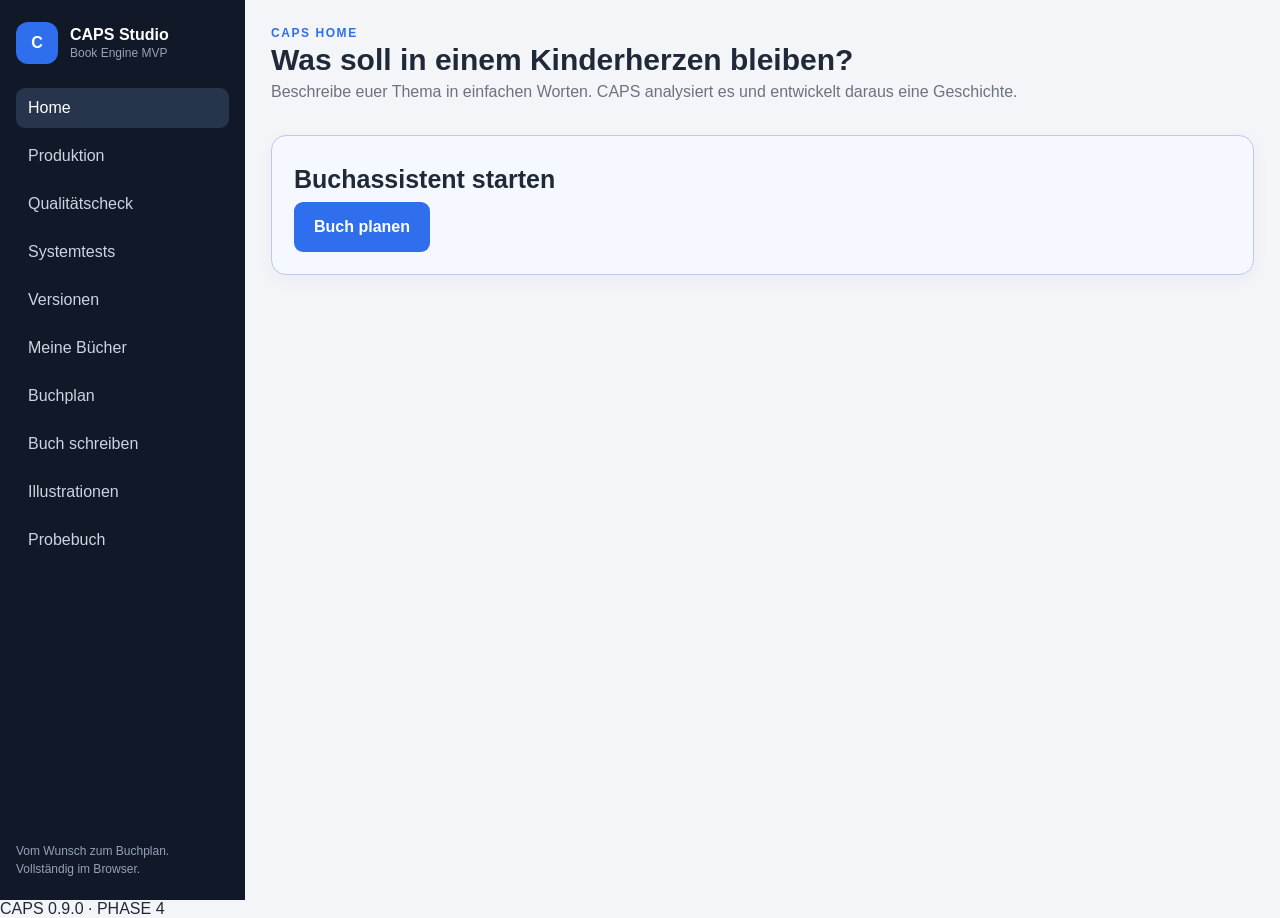
==== commit eb85b8e4: "CAPS Studio 0.9.0 – Phase 5.4 CAPS Studio 0.9.0 – Phase 5.4" ====
--- a/beta/index.html
+++ b/beta/index.html
@@ -6,22 +6,30 @@
   <meta name="theme-color" content="#111827">
   <meta name="mobile-web-app-capable" content="yes">
   <title>CAPS Studio – Probebuch</title>
-  <link rel="stylesheet" href="css/app.css?v=2026-07-17-0711">
+  <link rel="stylesheet" href="css/app.css?v=2026-07-17-0900-phase4">
 </head>
 <body>
   <div id="app"></div>
 
-  <script src="js/core/boot-guard.js?v=2026-07-17-0711"></script>
-  <script src="themes/universe-data.js?v=2026-07-17-0711"></script>
-  <script src="js/core/storage-engine.js?v=2026-07-17-0711"></script>
-  <script src="js/core/layout-engine.js?v=2026-07-17-0711"></script>
-  <script src="js/core/illustration-engine.js?v=2026-07-17-0711"></script>
-  <script src="js/core/manuscript-engine.js?v=2026-07-17-0711"></script>
-  <script src="js/core/book-engine.js?v=2026-07-17-0711"></script>
-  <script src="js/core/project-manager.js?v=2026-07-17-0711"></script>
-  <script src="js/ui/ui-controller.js?v=2026-07-17-0711"></script>
-  <script src="js/core/universe-engine.js?v=2026-07-17-0711"></script>
-  <script src="js/core/app.js?v=2026-07-17-0711"></script>
-  <div class="release-badge">CAPS 0.7.11 · BETA</div>
+  <script src="js/core/boot-guard.js?v=2026-07-17-0900-phase4"></script>
+  <script src="themes/universe-data.js?v=2026-07-17-0900-phase4"></script>
+  <script src="js/core/storage-engine.js?v=2026-07-17-0900-phase4"></script>
+  <script src="js/core/layout-engine.js?v=2026-07-17-0900-phase4"></script>
+  <script src="js/core/illustration-engine.js?v=2026-07-17-0900-phase4"></script>
+  <script src="js/core/manuscript-engine.js?v=2026-07-17-0900-phase4"></script>
+  <script src="js/core/editorial-engine.js?v=2026-07-17-0900-phase4"></script>
+  <script src="js/core/story-treatment-engine.js?v=2026-07-17-0900-phase4"></script>
+  <script src="js/core/book-engine.js?v=2026-07-17-0900-phase4"></script>
+  <script src="js/core/project-manager.js?v=2026-07-17-0900-phase4"></script>
+  <script src="js/ui/ui-controller.js?v=2026-07-17-0900-phase4"></script>
+  <script src="js/core/universe-engine.js?v=2026-07-17-0900-phase4"></script>
+  <script src="js/core/consistency-engine.js?v=2026-07-17-0900-phase4"></script>
+  <script src="js/core/regression-engine.js?v=2026-07-17-0900-phase4"></script>
+  <script src="js/core/history-engine.js?v=2026-07-17-0900-phase4"></script>
+  <script src="js/core/workflow-engine.js?v=2026-07-17-0900-phase4"></script>
+  <script src="js/export/pdf-engine.js?v=2026-07-17-0900-phase4"></script>
+  <script src="js/export/export-engine.js?v=2026-07-17-0900-phase4"></script>
+  <script src="js/core/app.js?v=2026-07-17-0900-phase4"></script>
+  <div class="release-badge">CAPS 0.9.0 · PHASE 4</div>
 </body>
 </html>
--- a/beta/css/app.css
+++ b/beta/css/app.css
@@ -329,3 +329,107 @@
 .manuscript-editor textarea{line-height:1.72}
 
 .warning-note{border-color:#f2b84b!important;background:#fff8e8!important}
+
+.treatment-head{display:flex;justify-content:space-between;align-items:flex-start;gap:18px;margin-bottom:14px}.treatment-head h2{max-width:900px}.treatment-arcs{display:grid;grid-template-columns:repeat(auto-fit,minmax(250px,1fr));gap:10px;margin:12px 0 20px}.treatment-arcs article{border:1px solid var(--line);border-radius:12px;padding:13px;background:#fafbfd}.treatment-arcs strong,.treatment-arcs span{display:block}.treatment-arcs span{font-size:13px;line-height:1.5;margin-top:7px;color:var(--muted)}.treatment-beats{display:grid;gap:12px}.treatment-beat{display:grid;grid-template-columns:48px minmax(0,1fr);gap:12px;border:1px solid var(--line);border-radius:14px;padding:14px;background:#fff}.beat-number{width:42px;height:42px;border-radius:50%;display:grid;place-items:center;background:#edf2ff;color:var(--accent);font-size:18px;font-weight:900}.causal-chain{display:grid;grid-template-columns:repeat(3,1fr);gap:8px;margin:12px 0}.causal-chain>div{border-radius:10px;padding:10px;background:#f8fafc;border:1px solid #e5eaf0}.causal-chain strong,.causal-chain span{display:block}.causal-chain strong{font-size:11px;letter-spacing:.08em;color:var(--accent)}.causal-chain span{font-size:13px;line-height:1.45;margin-top:5px}@media(max-width:760px){.treatment-head{display:block}.treatment-head .qa-score{margin-top:10px}.causal-chain{grid-template-columns:1fr}.treatment-beat{grid-template-columns:1fr}.beat-number{width:36px;height:36px}}
+
+.manuscript-view-switch{display:flex;gap:8px;margin:14px 0;flex-wrap:wrap}.manuscript-view-switch .active{background:var(--accent);color:#fff}.full-book-reader{display:grid;gap:18px}.full-book-chapter{background:#fff;border:1px solid var(--line);border-radius:15px;padding:18px}.full-book-chapter-head{display:flex;align-items:flex-start;justify-content:space-between;gap:14px;margin-bottom:12px}.full-book-chapter-head h2{margin:3px 0 5px}.full-book-chapter-head span{color:var(--muted);font-size:13px}.full-book-textarea{width:100%;min-height:420px;resize:vertical;border:1px solid var(--line);border-radius:11px;padding:18px;font-family:Georgia,"Times New Roman",serif;font-size:18px;line-height:1.72;background:#fffdf9;color:#20242b}.full-book-toolbar{display:flex;gap:8px;flex-wrap:wrap;position:sticky;bottom:10px;background:rgba(255,255,255,.94);border:1px solid var(--line);border-radius:12px;padding:10px;margin-top:16px;backdrop-filter:blur(8px)}.book-quality-grid{display:grid;grid-template-columns:repeat(2,minmax(0,1fr));gap:8px}@media(max-width:720px){.full-book-chapter-head{flex-direction:column}.full-book-chapter-head button{width:100%}.full-book-textarea{min-height:360px;font-size:16px}.book-quality-grid{grid-template-columns:1fr}.full-book-toolbar{display:grid}.full-book-toolbar button{width:100%}}
+
+.editorial-panel{background:#fff;border:1px solid var(--line);border-radius:15px;padding:17px;margin-bottom:15px}
+.editorial-empty{border-color:#9bb7f6;background:#f7f9ff}
+.editorial-head{display:flex;justify-content:space-between;align-items:flex-start;gap:16px}
+.editorial-head h2{margin:3px 0 6px}.editorial-head p{color:var(--muted);margin:0}
+.editorial-score{border-radius:999px;padding:9px 13px;font-weight:800;white-space:nowrap}
+.editorial-score.ready{background:#dcfce7;color:#166534}.editorial-score.review{background:#fff4d6;color:#92400e}
+.editorial-category-grid{display:grid;grid-template-columns:repeat(3,minmax(0,1fr));gap:10px;margin:15px 0}
+.editorial-category{border:1px solid var(--line);border-radius:11px;padding:11px;background:#fafbfd}
+.editorial-category strong,.editorial-category span{display:block}.editorial-category span{font-size:12px;color:var(--muted);margin:4px 0 8px}
+.editorial-issues summary{cursor:pointer;padding:8px 0}.editorial-issue-list{display:grid;gap:8px;margin-top:8px}
+.editorial-issue{border-left:5px solid #94a3b8;border-radius:9px;background:#fafbfd;padding:11px 13px}
+.editorial-issue.severity-hoch{border-left-color:#dc2626}.editorial-issue.severity-mittel{border-left-color:#d97706}.editorial-issue.severity-niedrig{border-left-color:#2563eb}
+.editorial-issue>div{display:flex;justify-content:space-between;gap:10px}.editorial-issue>div span{font-size:12px;color:var(--muted)}
+.editorial-issue p{margin:8px 0;line-height:1.45}.editorial-issue blockquote{margin:7px 0;padding:9px;border-radius:7px;background:#fff;color:#475569;font-size:13px}
+.editorial-issue small,.editorial-issue em{display:block}.editorial-issue em{font-size:11px;color:#166534;font-style:normal;font-weight:800;margin-top:5px}
+.editorial-toolbar{display:flex;gap:8px;flex-wrap:wrap;margin-top:14px}
+@media(max-width:820px){.editorial-category-grid{grid-template-columns:1fr 1fr}}
+@media(max-width:560px){.editorial-head{flex-direction:column}.editorial-category-grid{grid-template-columns:1fr}.editorial-toolbar{display:grid}.editorial-toolbar button{width:100%;min-height:48px}.editorial-issue>div{flex-direction:column}}
+
+
+/* 0.8.0 Phase 1 – Narrative Layout Engine */
+.layout-migration-note{margin:12px 0;padding:12px 14px;border:1px solid #c7d2fe;border-radius:12px;background:#eef2ff;color:#3730a3}
+.narrative-layout-summary{display:flex;justify-content:space-between;align-items:flex-start;gap:18px;margin:14px 0;padding:16px;border:1px solid var(--line);border-radius:14px;background:linear-gradient(135deg,#f8fbff,#f7f5ff)}
+.layout-quality-checks{display:flex;flex-wrap:wrap;justify-content:flex-end;gap:6px}.layout-quality-checks span{padding:6px 9px;border-radius:999px;font-size:11px;font-weight:800}.layout-quality-checks .ok{background:#dcfce7;color:#166534}.layout-quality-checks .warn{background:#fff4d6;color:#92400e}
+.narrative-spread-badges{display:flex;flex-wrap:wrap;gap:6px;margin-bottom:10px}.narrative-spread-badges span{padding:5px 8px;border-radius:999px;background:#eef2ff;color:#3730a3;font-size:10px;font-weight:800;text-transform:uppercase;letter-spacing:.04em}
+.narrative-analysis-card{grid-column:1/-1;display:flex;align-items:center;gap:8px;flex-wrap:wrap;padding:10px 12px;border:1px solid #c7d2fe;border-radius:11px;background:#f8faff}.narrative-analysis-card strong{margin-right:auto}.narrative-analysis-card span{font-size:12px;color:#475569;background:#fff;border:1px solid var(--line);border-radius:999px;padding:5px 8px}
+@media(max-width:720px){.narrative-layout-summary{flex-direction:column}.layout-quality-checks{justify-content:flex-start}.narrative-analysis-card strong{width:100%;margin-right:0}}
+
+/* CAPS 0.8.1 · Phase 2 – Bilderbuch-Komposition */
+.phase-two-stats{grid-template-columns:repeat(6,minmax(0,1fr))}
+.composition-summary{align-items:flex-start}.composition-summary>div:first-child{max-width:520px}.composition-summary p{color:var(--muted);line-height:1.5;margin:6px 0 0}
+.phase-two-workspace .book-spread-preview{align-items:stretch}.phase-two-workspace .book-preview-image,.phase-two-workspace .book-preview-copy{min-width:0}
+.composition-inspector{display:grid;grid-template-columns:repeat(3,minmax(0,1fr));gap:9px;margin:12px 0}
+.composition-inspector article{border:1px solid var(--line);border-radius:11px;padding:11px;background:#fafbfd}.composition-inspector span,.composition-inspector strong,.composition-inspector small{display:block}.composition-inspector span{font-size:11px;text-transform:uppercase;letter-spacing:.07em;color:var(--muted)}.composition-inspector strong{margin:5px 0}.composition-inspector small{color:#475569;line-height:1.4;overflow-wrap:anywhere}
+.source-text-layer{border:1px solid var(--line);border-radius:11px;background:#f8fafc;padding:11px}.source-text-layer summary{cursor:pointer}.readonly-text-layer{max-height:310px;overflow:auto;margin-top:12px;padding:13px;border-radius:9px;background:#fff;color:#475569;line-height:1.65}.readonly-text-layer p{margin:0 0 10px}
+.text-layer-field small{color:var(--muted);font-weight:400}.text-layer-field textarea{min-height:170px}.composition-actions{display:flex;gap:8px;flex-wrap:wrap}.composition-actions button{min-height:42px}
+.narrative-spread-badges{display:flex;gap:6px;flex-wrap:wrap}.narrative-spread-badges span{font-size:11px}
+.layout-sidebar .layout-spread-button span{line-height:1.4}
+@media(max-width:1100px){.phase-two-stats{grid-template-columns:repeat(3,minmax(0,1fr))}}
+@media(max-width:820px){.composition-inspector{grid-template-columns:1fr}.phase-two-stats{grid-template-columns:1fr 1fr}.composition-actions{display:grid}.composition-actions button{width:100%}}
+@media(max-width:520px){.phase-two-stats{grid-template-columns:1fr}}
+
+/* CAPS 0.8.2 · Phase 3 – Illustrationsdramaturgie */
+.phase-three-stats{grid-template-columns:repeat(6,minmax(0,1fr))}
+.visual-arc-panel{background:#fff;border:1px solid var(--line);border-radius:15px;padding:16px;margin:13px 0}.visual-arc-panel h2{margin:3px 0 12px}
+.visual-arc-track{display:flex;align-items:flex-end;gap:6px;overflow-x:auto;padding:8px 2px 13px}.visual-arc-node{min-width:63px;min-height:68px;border:1px solid #cbd5e1;border-radius:10px;background:#f8fafc;padding:7px 5px;display:flex;flex-direction:column;justify-content:flex-end;align-items:center}.visual-arc-node span{font-weight:900}.visual-arc-node small{font-size:9px;line-height:1.2;color:#475569;margin-top:4px}.visual-arc-node.priority-high{min-height:82px;background:#eef2ff}.visual-arc-node.priority-peak{min-height:100px;background:#fff7ed;border-color:#f59e0b}.visual-arc-node.active{box-shadow:0 0 0 3px #2563eb inset}
+.phase-three-workspace .illustration-sidebar{min-width:250px}.phase-three-workspace .illustration-list button small{line-height:1.35}
+.visual-brief-grid{display:grid;grid-template-columns:repeat(4,minmax(0,1fr));gap:9px;margin:12px 0}.visual-brief-grid article{border:1px solid var(--line);border-radius:11px;background:#fafbfd;padding:11px;min-width:0}.visual-brief-grid span,.visual-brief-grid strong{display:block}.visual-brief-grid span{font-size:11px;text-transform:uppercase;letter-spacing:.07em;color:var(--muted)}.visual-brief-grid strong{margin:5px 0;line-height:1.35}.visual-brief-grid p{font-size:12px;line-height:1.45;color:#475569;margin:0;overflow-wrap:anywhere}
+.phase-three-preview .illustration-placeholder{max-width:650px}.phase-three-preview .illustration-placeholder small{display:block;margin-top:8px;color:#64748b}
+.direction-editor{border:1px solid var(--line);border-radius:12px;padding:12px;margin:13px 0;background:#fbfcff}.direction-editor summary{cursor:pointer}.direction-editor textarea{min-height:86px}
+.phase-three-workspace .prompt-box{min-height:430px}.composition-inspector:has(article:nth-child(4)){grid-template-columns:repeat(4,minmax(0,1fr))}
+@media(max-width:1150px){.phase-three-stats{grid-template-columns:repeat(3,minmax(0,1fr))}.visual-brief-grid{grid-template-columns:1fr 1fr}.composition-inspector:has(article:nth-child(4)){grid-template-columns:1fr 1fr}}
+@media(max-width:760px){.phase-three-stats{grid-template-columns:1fr 1fr}.visual-brief-grid{grid-template-columns:1fr}.composition-inspector:has(article:nth-child(4)){grid-template-columns:1fr}.phase-three-workspace .illustration-sidebar{min-width:0}}
+@media(max-width:500px){.phase-three-stats{grid-template-columns:1fr}}
+
+.print-production-panel{margin:15px 0;padding:18px;border:1px solid #b8c9f4;border-radius:16px;background:linear-gradient(145deg,#f8fbff,#f6f4ff)}
+.print-production-head{display:flex;justify-content:space-between;gap:20px;align-items:flex-start}.print-production-head h2{margin:3px 0 7px}.print-production-head p{margin:0;color:var(--muted);line-height:1.5}
+.preflight-score{min-width:118px;text-align:center;border-radius:18px;padding:14px;background:#fff;border:1px solid var(--line)}.preflight-score strong,.preflight-score span{display:block}.preflight-score strong{font-size:28px}.preflight-score span{font-size:12px;margin-top:3px}.preflight-score.ready{color:#166534;border-color:#86efac}.preflight-score.blocked{color:#991b1b;border-color:#fca5a5}
+.print-production-stats{display:grid;grid-template-columns:repeat(5,minmax(0,1fr));gap:8px;margin:14px 0}.print-production-stats article{padding:10px;border:1px solid var(--line);border-radius:10px;background:#fff}.print-production-stats span,.print-production-stats strong{display:block}.print-production-stats span{font-size:11px;color:var(--muted);text-transform:uppercase;letter-spacing:.05em}.print-production-stats strong{margin-top:4px}
+.print-settings{background:#fff;border:1px solid var(--line);border-radius:12px;padding:12px}.print-settings summary{cursor:pointer}.print-settings input[type=checkbox]{width:auto;margin-right:7px}
+.preflight-list{display:grid;grid-template-columns:repeat(2,minmax(0,1fr));gap:7px;margin:13px 0}.preflight-check{padding:9px 11px;border-radius:9px;border-left:4px solid #94a3b8;background:#fff}.preflight-check strong,.preflight-check span{display:block}.preflight-check span{font-size:12px;color:var(--muted);margin-top:3px}.preflight-check.pass{border-left-color:#16a34a}.preflight-check.blocker{border-left-color:#dc2626;background:#fff7f7}.preflight-check.warning{border-left-color:#d97706;background:#fffaf0}.preflight-check.info{border-left-color:#2563eb}
+.print-export-actions{display:flex;gap:8px;flex-wrap:wrap}.print-export-actions button:disabled{opacity:.48;cursor:not-allowed}.print-export-progress{margin-top:12px;padding:11px;border-radius:10px;background:#fff;border:1px solid var(--line)}.print-export-progress strong{display:block;margin-top:7px;font-size:13px}
+@media(max-width:880px){.print-production-stats{grid-template-columns:repeat(2,1fr)}.preflight-list{grid-template-columns:1fr}}
+@media(max-width:560px){.print-production-head{flex-direction:column}.print-production-stats{grid-template-columns:1fr 1fr}.print-export-actions{display:grid}.print-export-actions button{width:100%;min-height:48px}}
+
+
+/* 0.9.0 Phase 1 – Production Pipeline */
+.workflow-hero{display:grid;grid-template-columns:minmax(220px,.7fr) minmax(0,1.3fr);gap:14px;margin-bottom:14px}.workflow-hero>div,.workflow-hero>article{background:#fff;border:1px solid var(--line);border-radius:16px;padding:18px}.workflow-hero>div>span,.workflow-hero>div>strong{display:block}.workflow-hero>div>strong{font-size:42px;line-height:1;margin:8px 0 14px}.workflow-hero h2{margin:4px 0 7px}
+.workflow-blockers,.workflow-ready{border-radius:14px;padding:14px;margin-bottom:14px}.workflow-blockers{background:#fff7ed;border:1px solid #fdba74}.workflow-blockers>div{display:flex;justify-content:space-between;gap:12px;margin-bottom:10px}.workflow-blockers>div span,.workflow-ready span{color:var(--muted)}.workflow-blockers article{display:grid;grid-template-columns:minmax(180px,.8fr) minmax(0,1.4fr) auto;gap:12px;align-items:center;border-top:1px solid #fed7aa;padding:10px 0}.workflow-blockers article span{color:#7c2d12}.workflow-ready{display:flex;justify-content:space-between;gap:12px;background:#ecfdf5;border:1px solid #86efac;color:#166534}
+.workflow-stage-list{display:grid;gap:9px}.workflow-stage{display:grid;grid-template-columns:42px minmax(0,1fr) auto;gap:13px;align-items:center;background:#fff;border:1px solid var(--line);border-left:5px solid #94a3b8;border-radius:13px;padding:12px}.workflow-stage.status-approved{border-left-color:#16a34a}.workflow-stage.status-reviewed{border-left-color:#2563eb}.workflow-stage.status-draft{border-left-color:#d97706}.workflow-stage.status-stale{border-left-color:#dc2626;background:#fffafa}.workflow-stage.status-blocked{border-left-color:#7f1d1d;background:#fef2f2}.workflow-stage-number{width:34px;height:34px;border-radius:50%;display:grid;place-items:center;background:#f1f5f9;font-weight:900}.workflow-stage-title{display:flex;justify-content:space-between;gap:12px;align-items:flex-start}.workflow-stage-title h3{margin:0 0 3px}.workflow-stage-title>div>span{font-size:12px;color:var(--muted)}.workflow-status{border-radius:999px;background:#f1f5f9;padding:5px 9px;font-size:11px;font-weight:900;white-space:nowrap;text-transform:uppercase;letter-spacing:.04em}.status-approved .workflow-status{background:#dcfce7;color:#166534}.status-reviewed .workflow-status{background:#dbeafe;color:#1d4ed8}.status-stale .workflow-status,.status-blocked .workflow-status{background:#fee2e2;color:#991b1b}.status-draft .workflow-status{background:#fef3c7;color:#92400e}.workflow-stage-meta{display:flex;gap:12px;flex-wrap:wrap;margin-top:8px;font-size:12px;color:var(--muted)}.workflow-reasons{display:flex;gap:6px;flex-wrap:wrap;margin-top:8px}.workflow-reasons span{background:#fee2e2;color:#991b1b;border-radius:7px;padding:5px 8px;font-size:12px}
+.workflow-final{display:flex;justify-content:space-between;align-items:center;gap:16px;background:linear-gradient(135deg,#eef2ff,#f8fafc);border:1px solid #c7d2fe;border-radius:16px;padding:18px;margin:16px 0}.workflow-final h2{margin:4px 0 7px}.workflow-final p{margin:0;color:var(--muted);max-width:760px}.workflow-history{background:#fff;border:1px solid var(--line);border-radius:14px;padding:12px}.workflow-history summary{cursor:pointer}.workflow-history details>div{display:grid;gap:7px;margin-top:10px}.workflow-history article{display:grid;grid-template-columns:150px minmax(0,1fr) auto;gap:10px;padding:8px;border-top:1px solid var(--line)}.workflow-history article span,.workflow-history article small{font-size:12px;color:var(--muted)}
+@media(max-width:760px){.workflow-hero{grid-template-columns:1fr}.workflow-blockers>div,.workflow-ready,.workflow-final{display:block}.workflow-blockers article{grid-template-columns:1fr}.workflow-blockers article button,.workflow-final button{width:100%;margin-top:10px;min-height:46px}.workflow-stage{grid-template-columns:38px minmax(0,1fr)}.workflow-stage>button{grid-column:1/-1;width:100%}.workflow-stage-title{display:block}.workflow-status{display:inline-block;margin-top:7px}.workflow-history article{grid-template-columns:1fr}.mobile-bottom-nav{grid-template-columns:repeat(7,minmax(56px,1fr));overflow-x:auto}.mobile-bottom-nav button{min-width:56px}}
+
+.topbar-actions{display:flex;gap:8px;flex-wrap:wrap}.history-stats{display:grid;grid-template-columns:repeat(4,minmax(0,1fr));gap:10px;margin-bottom:12px}.history-stats>div{background:#fff;border:1px solid var(--line);border-radius:13px;padding:14px}.history-stats span,.history-stats strong{display:block}.history-stats span{font-size:12px;color:var(--muted)}.history-stats strong{font-size:22px;margin-top:5px}.history-note{background:#eef6ff;border:1px solid #93c5fd;border-radius:12px;padding:12px;margin-bottom:14px;color:#1e3a8a}.history-compare{background:#fff;border:1px solid var(--line);border-radius:16px;padding:16px;margin-bottom:16px}.history-compare-head{display:flex;justify-content:space-between;gap:14px;align-items:flex-start}.history-compare-head h2{margin:4px 0}.history-compare-controls{display:grid;grid-template-columns:1fr 1fr .8fr auto;gap:9px;align-items:end;margin:14px 0}.history-compare-controls label,.history-actions label{display:grid;gap:4px}.history-compare-controls label span,.history-actions label span{font-size:11px;color:var(--muted);font-weight:800}.history-compare-controls select,.history-actions select{width:100%;min-height:42px;border:1px solid var(--line);border-radius:9px;background:#fff;padding:7px}.history-compare-results{display:grid;gap:8px}.history-diff-section{border:1px solid var(--line);border-radius:11px;padding:9px 11px}.history-diff-section.changed{border-left:5px solid #d97706}.history-diff-section.same{border-left:5px solid #16a34a}.history-diff-section summary{display:flex;justify-content:space-between;gap:10px;cursor:pointer}.history-diff-section summary span{font-size:12px;color:var(--muted)}.history-summary-pair{display:grid;grid-template-columns:1fr 1fr;gap:8px;margin:10px 0}.history-summary-pair span{background:#f8fafc;border-radius:8px;padding:8px;font-size:12px}.history-diff-list{display:grid;gap:7px}.history-diff-list article{display:grid;grid-template-columns:minmax(150px,.6fr) 1fr 1fr;gap:8px;border-top:1px solid var(--line);padding-top:8px}.history-diff-list article>div span{display:block;font-size:10px;text-transform:uppercase;color:var(--muted);font-weight:900}.history-diff-list p{margin:3px 0;font-size:12px;line-height:1.45;overflow-wrap:anywhere}.history-timeline{display:grid;gap:10px}.history-timeline>.section-heading{margin-bottom:2px}.history-checkpoint{display:grid;grid-template-columns:20px minmax(0,1fr);gap:10px}.history-checkpoint-marker{width:14px;height:14px;border-radius:50%;background:#6366f1;margin-top:19px;box-shadow:0 0 0 5px #e0e7ff}.history-checkpoint.kind-manual .history-checkpoint-marker{background:#059669;box-shadow:0 0 0 5px #d1fae5}.history-checkpoint.kind-restore .history-checkpoint-marker,.history-checkpoint.kind-pre-restore .history-checkpoint-marker{background:#d97706;box-shadow:0 0 0 5px #fef3c7}.history-checkpoint-body{background:#fff;border:1px solid var(--line);border-radius:13px;padding:13px}.history-checkpoint-title{display:flex;justify-content:space-between;gap:12px}.history-checkpoint-title span{font-size:11px;color:var(--muted)}.history-checkpoint-title h3{margin:3px 0}.history-checkpoint-title em{font-style:normal;background:#eef2ff;color:#3730a3;border-radius:999px;padding:5px 9px;font-size:11px;font-weight:900;height:max-content}.history-checkpoint-body>p{margin:5px 0;color:var(--muted);font-size:12px}.history-stage-tags{display:flex;gap:5px;flex-wrap:wrap;margin:8px 0}.history-stage-tags span{font-size:11px;border-radius:999px;background:#f1f5f9;padding:5px 8px}.history-actions{display:grid;grid-template-columns:auto minmax(170px,.6fr) auto auto;gap:7px;align-items:end;margin-top:9px}.history-actions .danger{min-height:42px}
+@media(max-width:900px){.history-stats{grid-template-columns:1fr 1fr}.history-compare-controls{grid-template-columns:1fr 1fr}.history-compare-controls button{width:100%}.history-actions{grid-template-columns:1fr 1fr}.history-diff-list article{grid-template-columns:1fr}.mobile-bottom-nav{grid-template-columns:repeat(8,minmax(56px,1fr))}}
+@media(max-width:560px){.topbar-actions{display:grid;width:100%}.topbar-actions button{width:100%}.history-stats{grid-template-columns:1fr}.history-compare-head{display:block}.history-compare-controls,.history-summary-pair,.history-actions{grid-template-columns:1fr}.history-checkpoint-title{display:block}.history-checkpoint-title em{display:inline-block;margin-top:6px}.history-actions button{width:100%;min-height:46px}}
+
+.consistency-start{display:grid;grid-template-columns:minmax(0,1fr) auto;gap:18px;align-items:center;background:linear-gradient(135deg,#f8fbff,#f5f3ff);border:1px solid #c7d2fe;border-radius:16px;padding:22px}
+.consistency-start h2{margin:0 0 8px}.consistency-start p{line-height:1.55}.consistency-start button{min-height:48px}
+.consistency-hero{display:grid;grid-template-columns:220px minmax(0,1fr) auto;gap:18px;align-items:center;border:1px solid var(--line);border-radius:16px;padding:18px;margin-bottom:14px;background:#fff}
+.consistency-hero>div>span,.consistency-hero>div>strong{display:block}.consistency-hero>div>strong{font-size:38px;margin:3px 0 10px}
+.consistency-hero article strong,.consistency-hero article span{display:block}.consistency-hero article strong{font-size:20px}.consistency-hero article span{color:var(--muted);margin:4px 0}.consistency-hero article p{margin:8px 0 0}
+.consistency-hero.ready{border-left:6px solid #16a34a}.consistency-hero.blocked{border-left:6px solid #dc2626}.consistency-hero.stale{border-left:6px solid #d97706;background:#fffaf0}
+.consistency-category-grid{display:grid;grid-template-columns:repeat(3,minmax(0,1fr));gap:10px;margin-bottom:14px}
+.consistency-category-grid article{background:#fff;border:1px solid var(--line);border-radius:12px;padding:12px}.consistency-category-grid article>div:first-child{display:flex;justify-content:space-between;gap:8px}.consistency-category-grid small{display:block;color:var(--muted);margin-top:8px}
+.consistency-category-grid .has-blocker{border-left:5px solid #dc2626}.consistency-category-grid .has-warning{border-left:5px solid #d97706}.consistency-category-grid .ok{border-left:5px solid #16a34a}
+.consistency-scope{display:grid;gap:5px;border:1px solid var(--line);border-radius:12px;background:#f8fafc;padding:13px;margin-bottom:16px}.consistency-scope span{color:#334155}.consistency-scope small{color:var(--muted)}
+.consistency-findings{display:grid;gap:10px}.consistency-findings .section-heading{margin-bottom:0}
+.consistency-finding{background:#fff;border:1px solid var(--line);border-left:6px solid #94a3b8;border-radius:12px;padding:14px}
+.consistency-finding.severity-blocker{border-left-color:#dc2626}.consistency-finding.severity-warning{border-left-color:#d97706}.consistency-finding.severity-recommendation{border-left-color:#2563eb}.consistency-finding.acknowledged{opacity:.62}
+.consistency-finding header{display:flex;justify-content:space-between;gap:14px}.consistency-finding header span{font-size:12px;text-transform:uppercase;letter-spacing:.05em;color:var(--muted)}.consistency-finding h3{margin:4px 0}.consistency-finding header>strong{font-size:12px;color:#475569;white-space:nowrap}
+.consistency-finding>p{line-height:1.5}.consistency-finding blockquote{margin:9px 0;padding:10px;border-radius:8px;background:#f8fafc;color:#475569;font-size:13px}
+.consistency-finding footer{display:flex;justify-content:space-between;gap:14px;align-items:flex-end}.consistency-finding footer>span{font-size:13px;color:#334155;max-width:700px}.consistency-finding footer>div{display:flex;gap:7px;flex-wrap:wrap}
+@media(max-width:900px){.consistency-category-grid{grid-template-columns:1fr 1fr}.consistency-hero{grid-template-columns:160px minmax(0,1fr)}.consistency-hero>button{grid-column:1/-1;width:100%}.mobile-bottom-nav{grid-template-columns:repeat(9,minmax(56px,1fr))}}
+@media(max-width:650px){.consistency-start,.consistency-hero{grid-template-columns:1fr}.consistency-start button{width:100%}.consistency-category-grid{grid-template-columns:1fr}.consistency-finding header,.consistency-finding footer{display:block}.consistency-finding header>strong{display:block;margin-top:5px}.consistency-finding footer>div{margin-top:10px;display:grid}.consistency-finding footer button{width:100%;min-height:44px}}
+
+.regression-hero{display:grid;grid-template-columns:minmax(240px,.8fr) minmax(0,1.2fr);gap:18px;align-items:center;background:#fff;border:1px solid var(--line);border-left:6px solid #64748b;border-radius:16px;padding:18px;margin-bottom:12px}.regression-hero.pass{border-left-color:#16a34a}.regression-hero.fail{border-left-color:#dc2626}.regression-hero>div span,.regression-hero>div strong,.regression-hero>div small,.regression-hero article strong,.regression-hero article span{display:block}.regression-hero>div strong{font-size:22px;margin:4px 0}.regression-hero>div small,.regression-hero article span{color:var(--muted)}.regression-hero article strong{font-size:28px}.regression-hero article p{margin:8px 0 0}.regression-progress{background:#fff;border:1px solid var(--line);border-radius:12px;padding:12px;margin-bottom:12px}.regression-progress>div:first-child{display:flex;justify-content:space-between;gap:10px;margin-bottom:8px}.regression-contracts{display:grid;grid-template-columns:repeat(4,minmax(0,1fr));gap:9px;margin:12px 0}.regression-contracts article{background:#f8fafc;border:1px solid var(--line);border-radius:11px;padding:12px}.regression-contracts strong,.regression-contracts span{display:block}.regression-contracts span{font-size:12px;color:var(--muted);margin-top:5px}.regression-grid{display:grid;grid-template-columns:repeat(2,minmax(0,1fr));gap:11px}.regression-case{background:#fff;border:1px solid var(--line);border-left:5px solid #94a3b8;border-radius:13px;padding:13px}.regression-case.status-pass{border-left-color:#16a34a}.regression-case.status-fail{border-left-color:#dc2626}.regression-case header{display:flex;justify-content:space-between;gap:12px}.regression-case header span{font-size:11px;color:var(--muted);text-transform:uppercase}.regression-case h3{margin:3px 0}.regression-case header>strong{font-size:12px;white-space:nowrap}.regression-case>p{color:#334155}.regression-metrics{display:flex;gap:6px;flex-wrap:wrap}.regression-metrics span{background:#f1f5f9;border-radius:999px;padding:5px 8px;font-size:11px}.regression-failures{display:grid;gap:5px;margin-top:9px}.regression-failures span{background:#fef2f2;color:#991b1b;border-radius:7px;padding:7px;font-size:12px}.regression-case footer{display:flex;gap:7px;flex-wrap:wrap;margin-top:12px}.regression-note{display:flex;gap:7px;background:#fffbeb;border:1px solid #fde68a;border-radius:11px;padding:12px;margin-top:13px}.mobile-bottom-nav{overflow-x:auto}.mobile-bottom-nav button{min-width:58px}
+@media(max-width:900px){.regression-contracts{grid-template-columns:1fr 1fr}.regression-grid{grid-template-columns:1fr}.mobile-bottom-nav{grid-template-columns:repeat(10,minmax(58px,1fr))}}
+@media(max-width:620px){.regression-hero{grid-template-columns:1fr}.regression-contracts{grid-template-columns:1fr}.regression-case footer{display:grid}.regression-case footer button{width:100%;min-height:44px}.regression-note{display:block}.regression-note strong{display:block;margin-bottom:4px}}
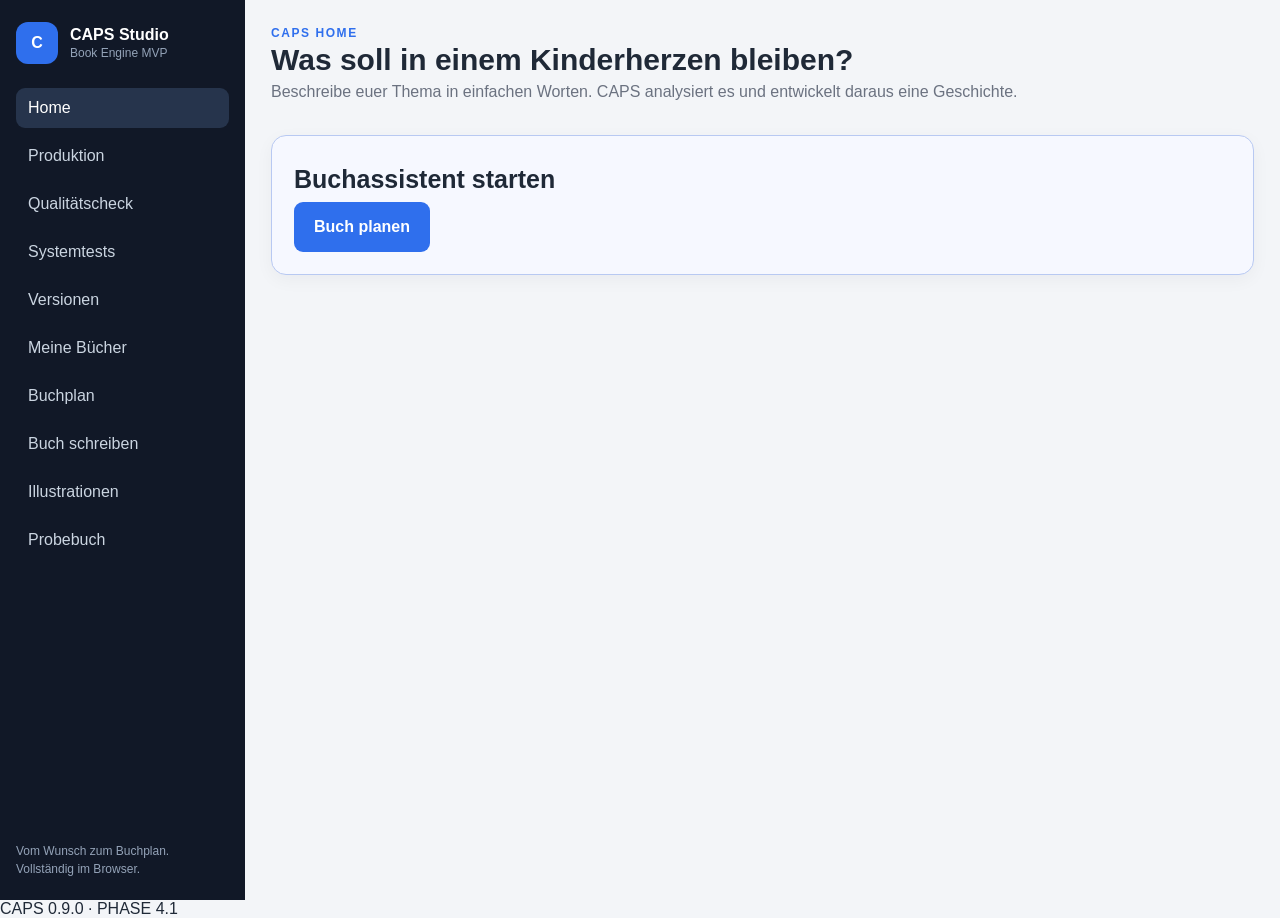
==== commit c2e2d7f6: "CAPS Studio 0.9.0 – Phase 4.1 CAPS Studio 0.9.0 – Phase 4.1" ====
--- a/beta/index.html
+++ b/beta/index.html
@@ -6,30 +6,30 @@
   <meta name="theme-color" content="#111827">
   <meta name="mobile-web-app-capable" content="yes">
   <title>CAPS Studio – Probebuch</title>
-  <link rel="stylesheet" href="css/app.css?v=2026-07-17-0900-phase4">
+  <link rel="stylesheet" href="css/app.css?v=2026-07-18-0900-phase4.1">
 </head>
 <body>
   <div id="app"></div>
 
-  <script src="js/core/boot-guard.js?v=2026-07-17-0900-phase4"></script>
-  <script src="themes/universe-data.js?v=2026-07-17-0900-phase4"></script>
-  <script src="js/core/storage-engine.js?v=2026-07-17-0900-phase4"></script>
-  <script src="js/core/layout-engine.js?v=2026-07-17-0900-phase4"></script>
-  <script src="js/core/illustration-engine.js?v=2026-07-17-0900-phase4"></script>
-  <script src="js/core/manuscript-engine.js?v=2026-07-17-0900-phase4"></script>
-  <script src="js/core/editorial-engine.js?v=2026-07-17-0900-phase4"></script>
-  <script src="js/core/story-treatment-engine.js?v=2026-07-17-0900-phase4"></script>
-  <script src="js/core/book-engine.js?v=2026-07-17-0900-phase4"></script>
-  <script src="js/core/project-manager.js?v=2026-07-17-0900-phase4"></script>
-  <script src="js/ui/ui-controller.js?v=2026-07-17-0900-phase4"></script>
-  <script src="js/core/universe-engine.js?v=2026-07-17-0900-phase4"></script>
-  <script src="js/core/consistency-engine.js?v=2026-07-17-0900-phase4"></script>
-  <script src="js/core/regression-engine.js?v=2026-07-17-0900-phase4"></script>
-  <script src="js/core/history-engine.js?v=2026-07-17-0900-phase4"></script>
-  <script src="js/core/workflow-engine.js?v=2026-07-17-0900-phase4"></script>
-  <script src="js/export/pdf-engine.js?v=2026-07-17-0900-phase4"></script>
-  <script src="js/export/export-engine.js?v=2026-07-17-0900-phase4"></script>
-  <script src="js/core/app.js?v=2026-07-17-0900-phase4"></script>
-  <div class="release-badge">CAPS 0.9.0 · PHASE 4</div>
+  <script src="js/core/boot-guard.js?v=2026-07-18-0900-phase4.1"></script>
+  <script src="themes/universe-data.js?v=2026-07-18-0900-phase4.1"></script>
+  <script src="js/core/storage-engine.js?v=2026-07-18-0900-phase4.1"></script>
+  <script src="js/core/layout-engine.js?v=2026-07-18-0900-phase4.1"></script>
+  <script src="js/core/illustration-engine.js?v=2026-07-18-0900-phase4.1"></script>
+  <script src="js/core/manuscript-engine.js?v=2026-07-18-0900-phase4.1"></script>
+  <script src="js/core/editorial-engine.js?v=2026-07-18-0900-phase4.1"></script>
+  <script src="js/core/story-treatment-engine.js?v=2026-07-18-0900-phase4.1"></script>
+  <script src="js/core/book-engine.js?v=2026-07-18-0900-phase4.1"></script>
+  <script src="js/core/project-manager.js?v=2026-07-18-0900-phase4.1"></script>
+  <script src="js/ui/ui-controller.js?v=2026-07-18-0900-phase4.1"></script>
+  <script src="js/core/universe-engine.js?v=2026-07-18-0900-phase4.1"></script>
+  <script src="js/core/consistency-engine.js?v=2026-07-18-0900-phase4.1"></script>
+  <script src="js/core/regression-engine.js?v=2026-07-18-0900-phase4.1"></script>
+  <script src="js/core/history-engine.js?v=2026-07-18-0900-phase4.1"></script>
+  <script src="js/core/workflow-engine.js?v=2026-07-18-0900-phase4.1"></script>
+  <script src="js/export/pdf-engine.js?v=2026-07-18-0900-phase4.1"></script>
+  <script src="js/export/export-engine.js?v=2026-07-18-0900-phase4.1"></script>
+  <script src="js/core/app.js?v=2026-07-18-0900-phase4.1"></script>
+  <div class="release-badge">CAPS 0.9.0 · PHASE 4.1</div>
 </body>
 </html>
